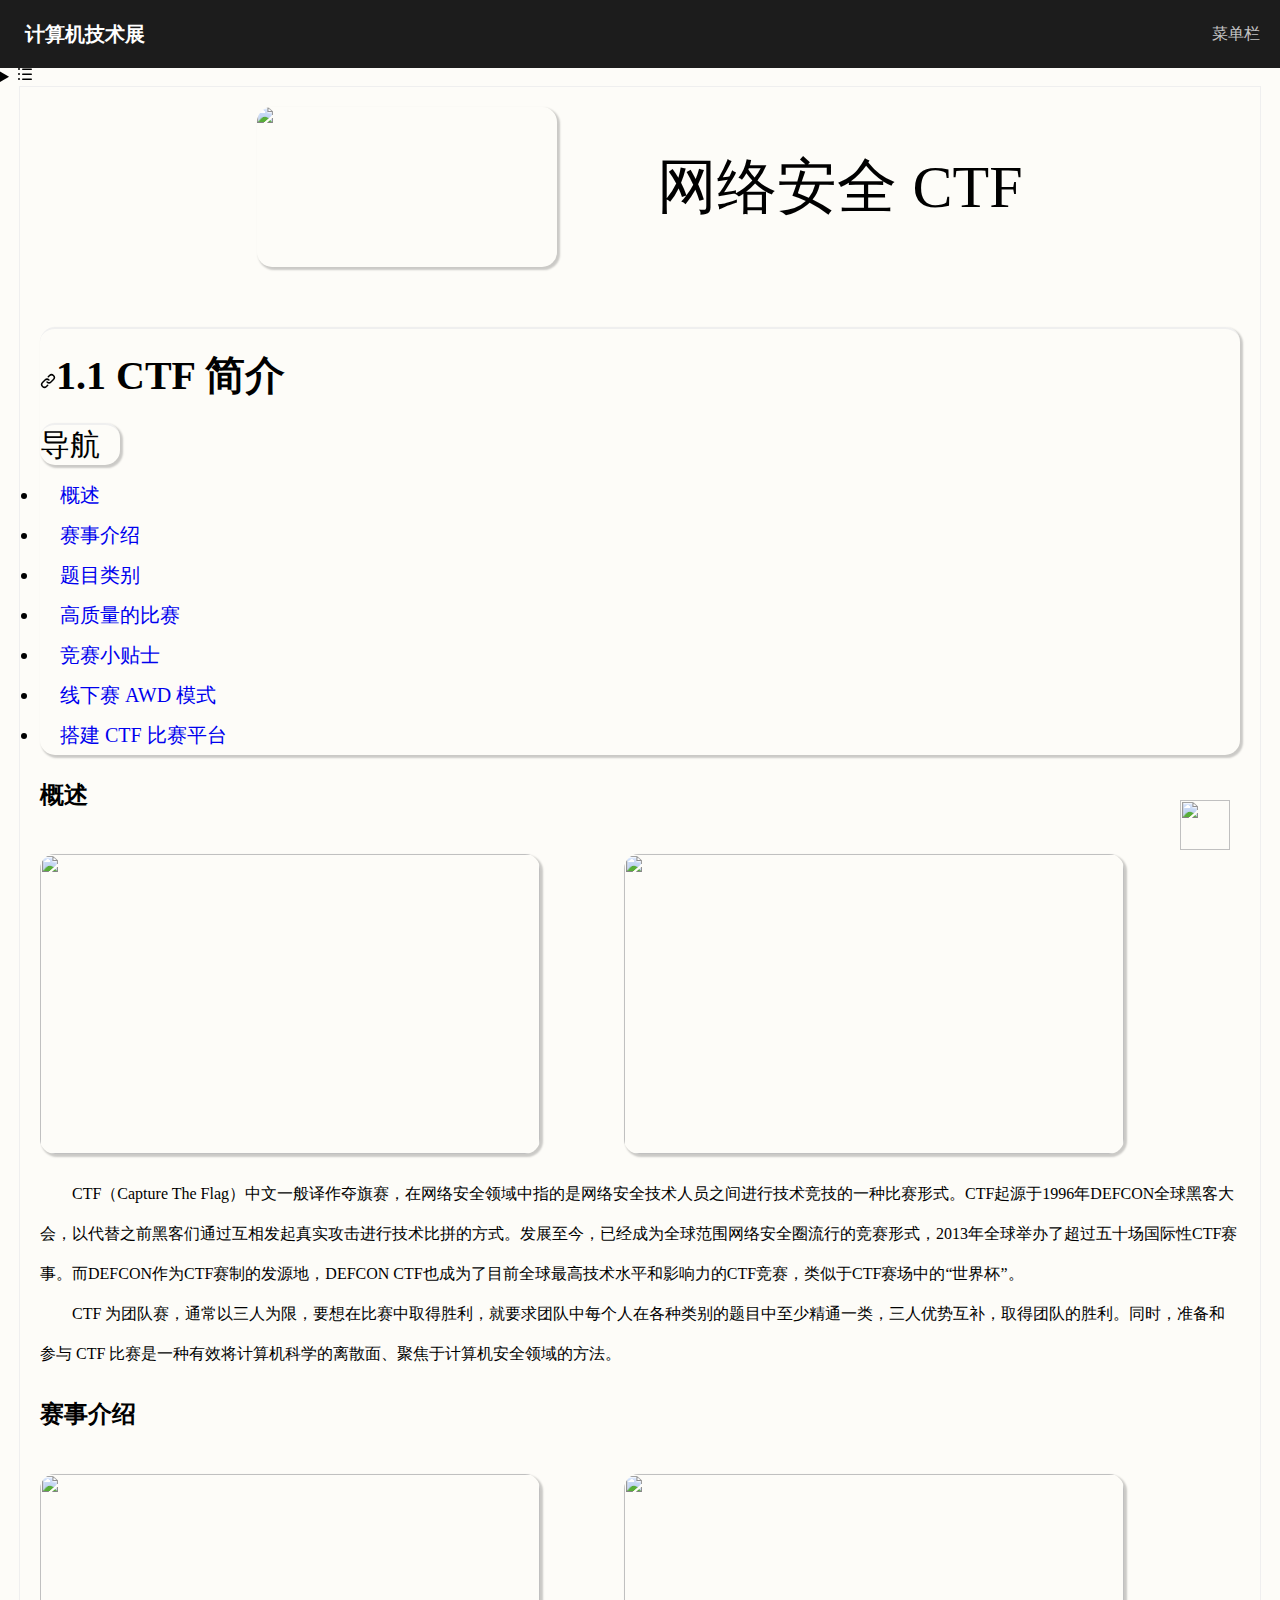
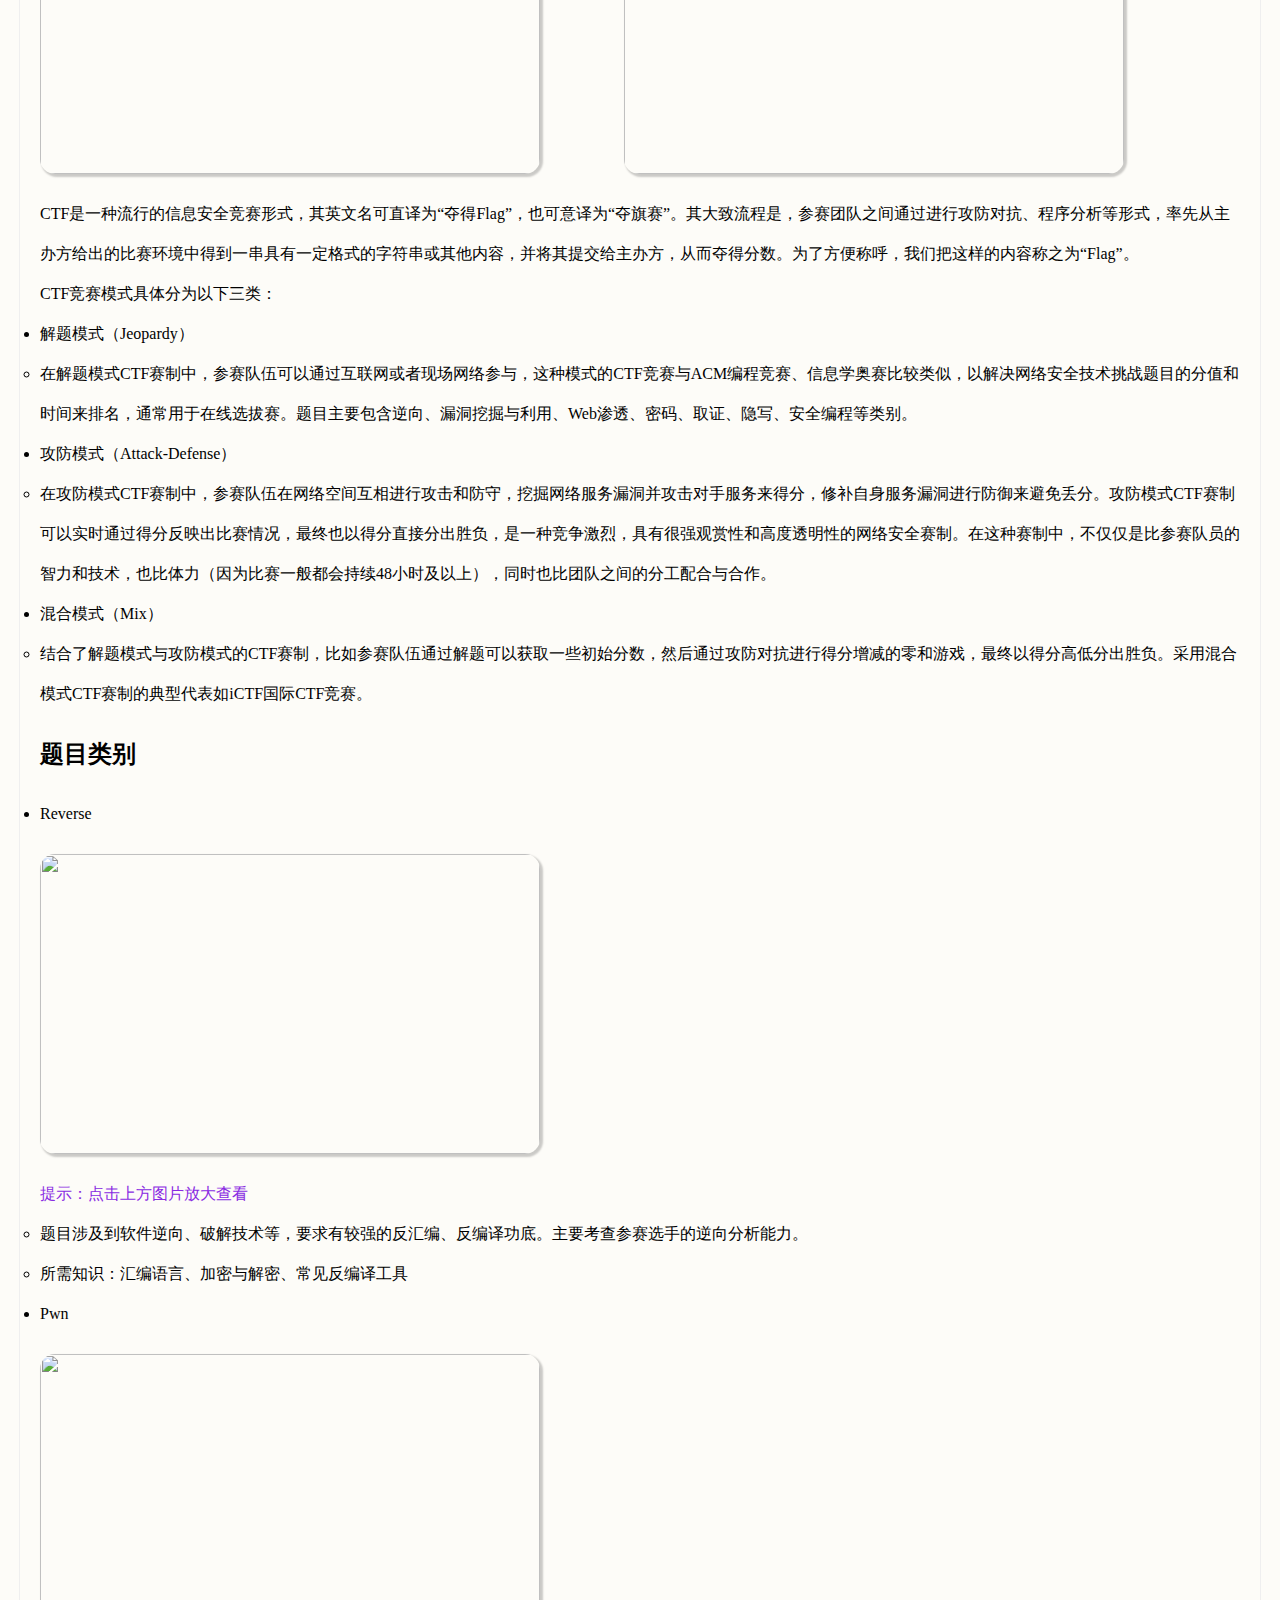
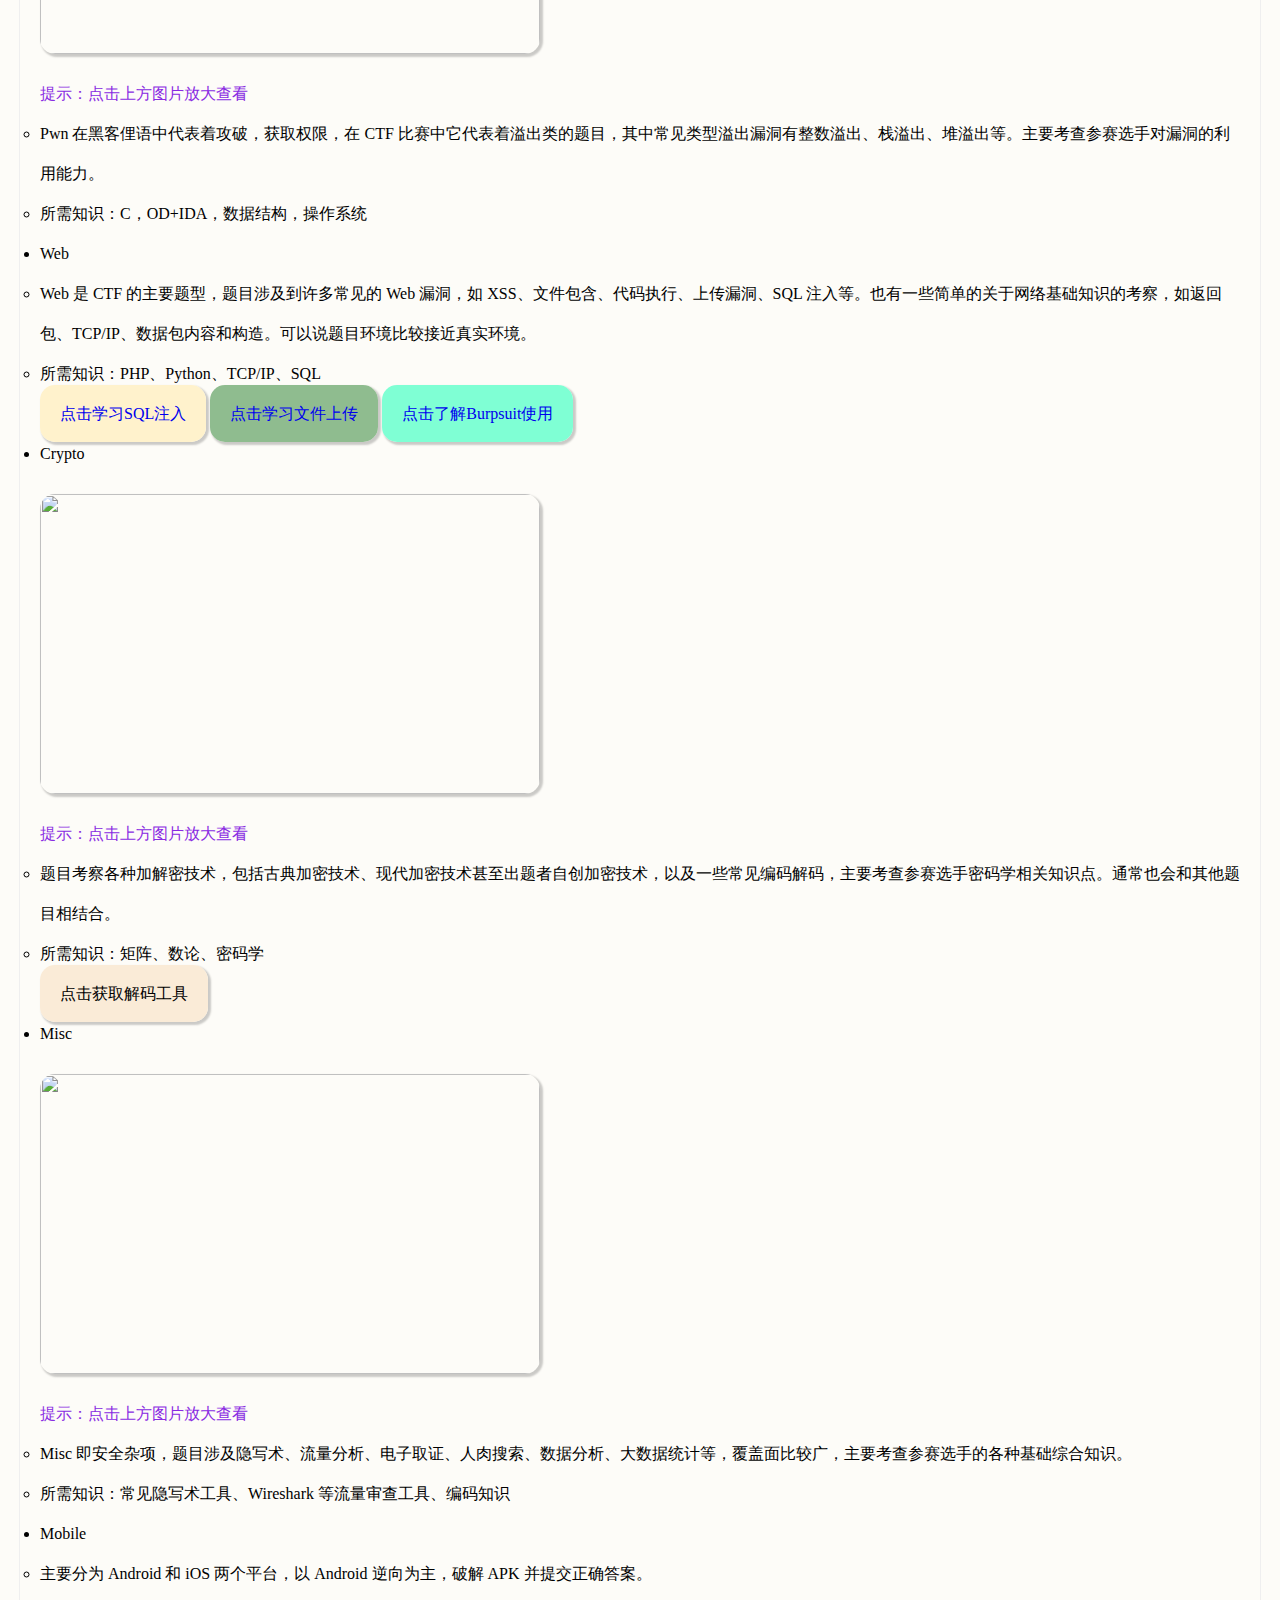
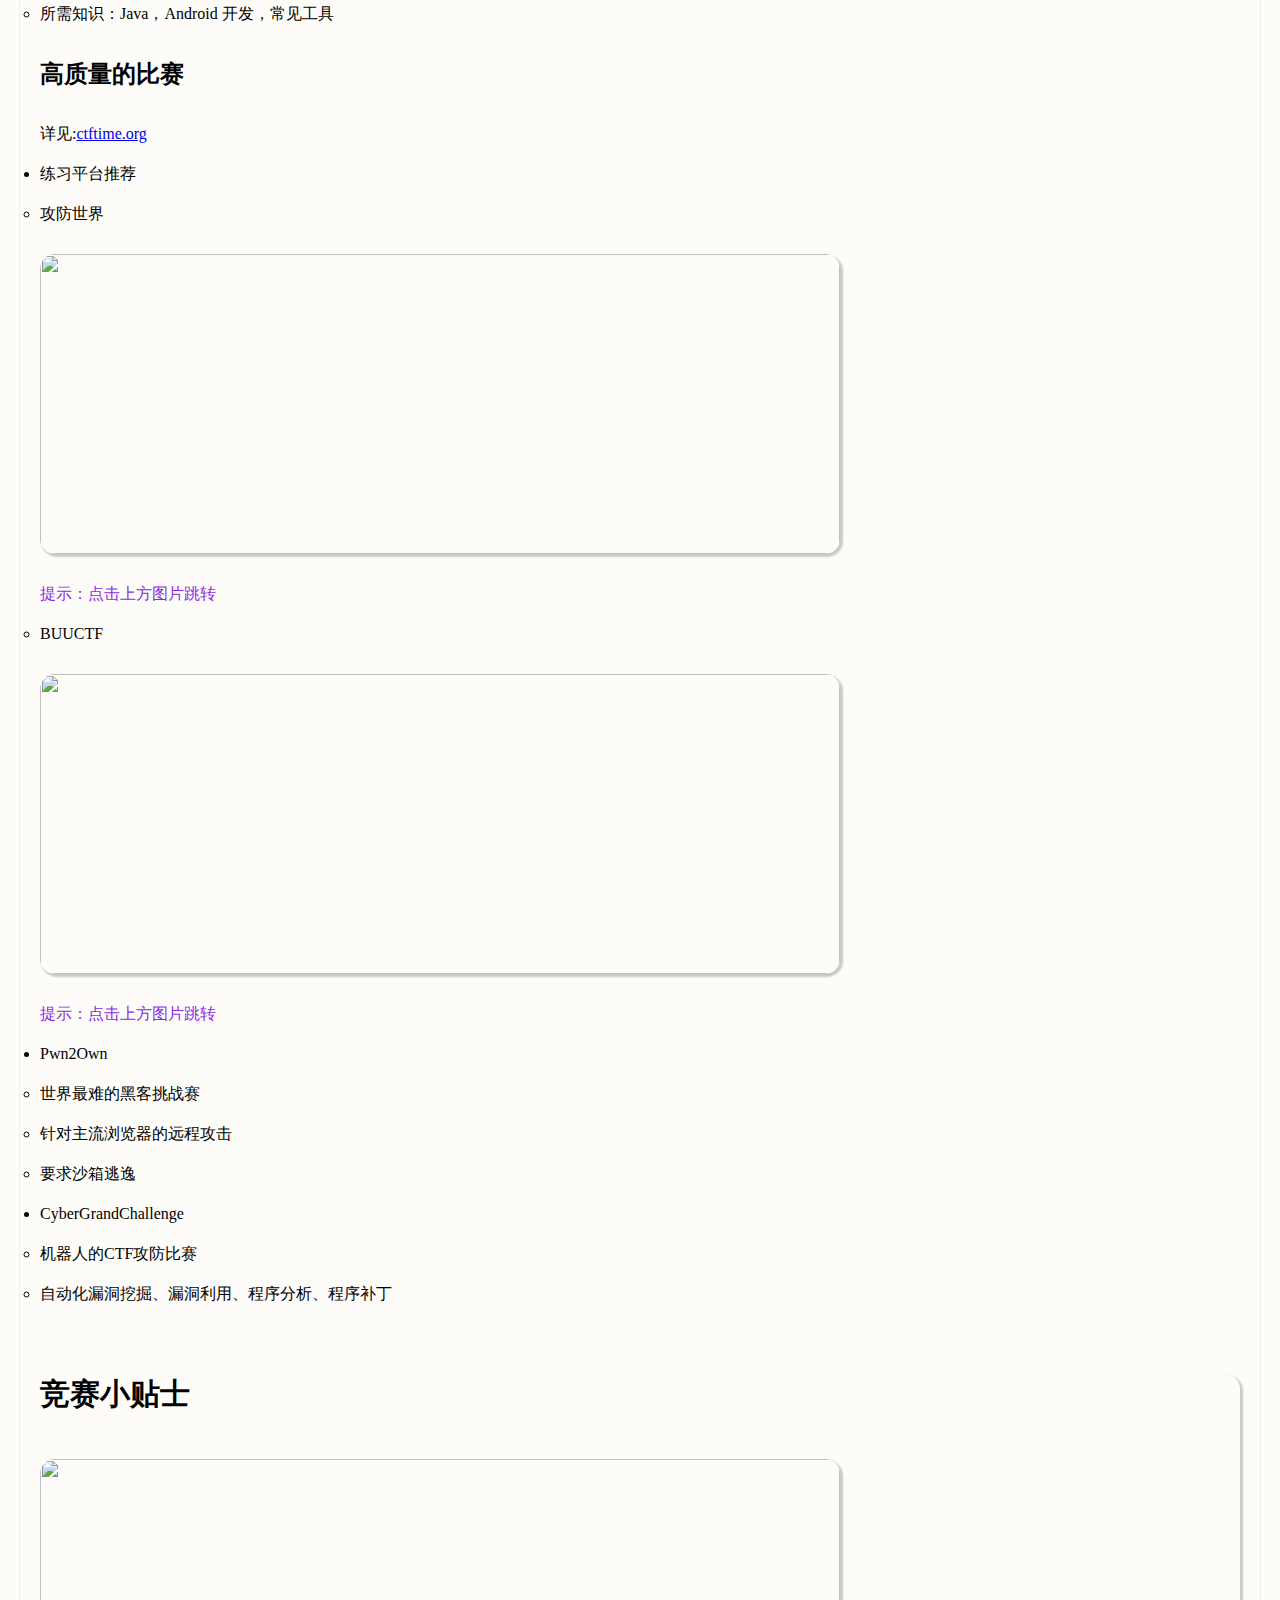
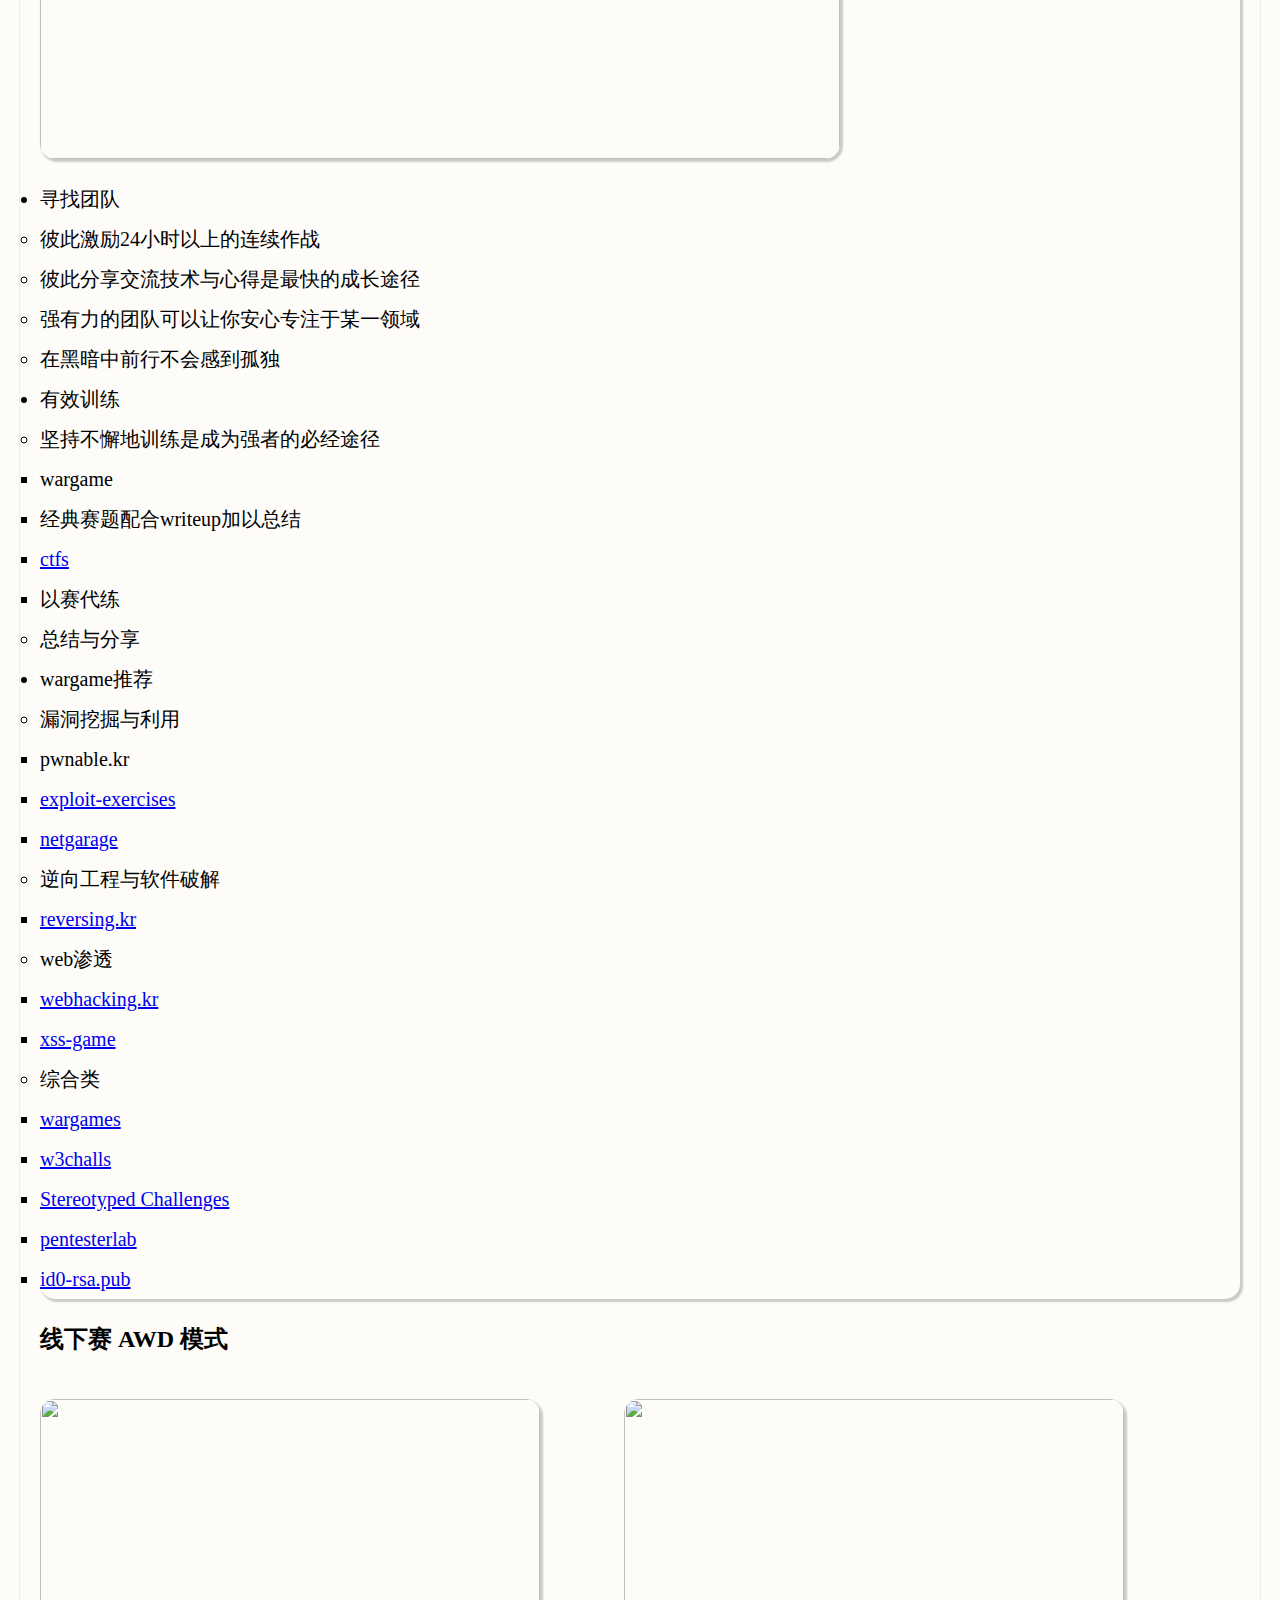
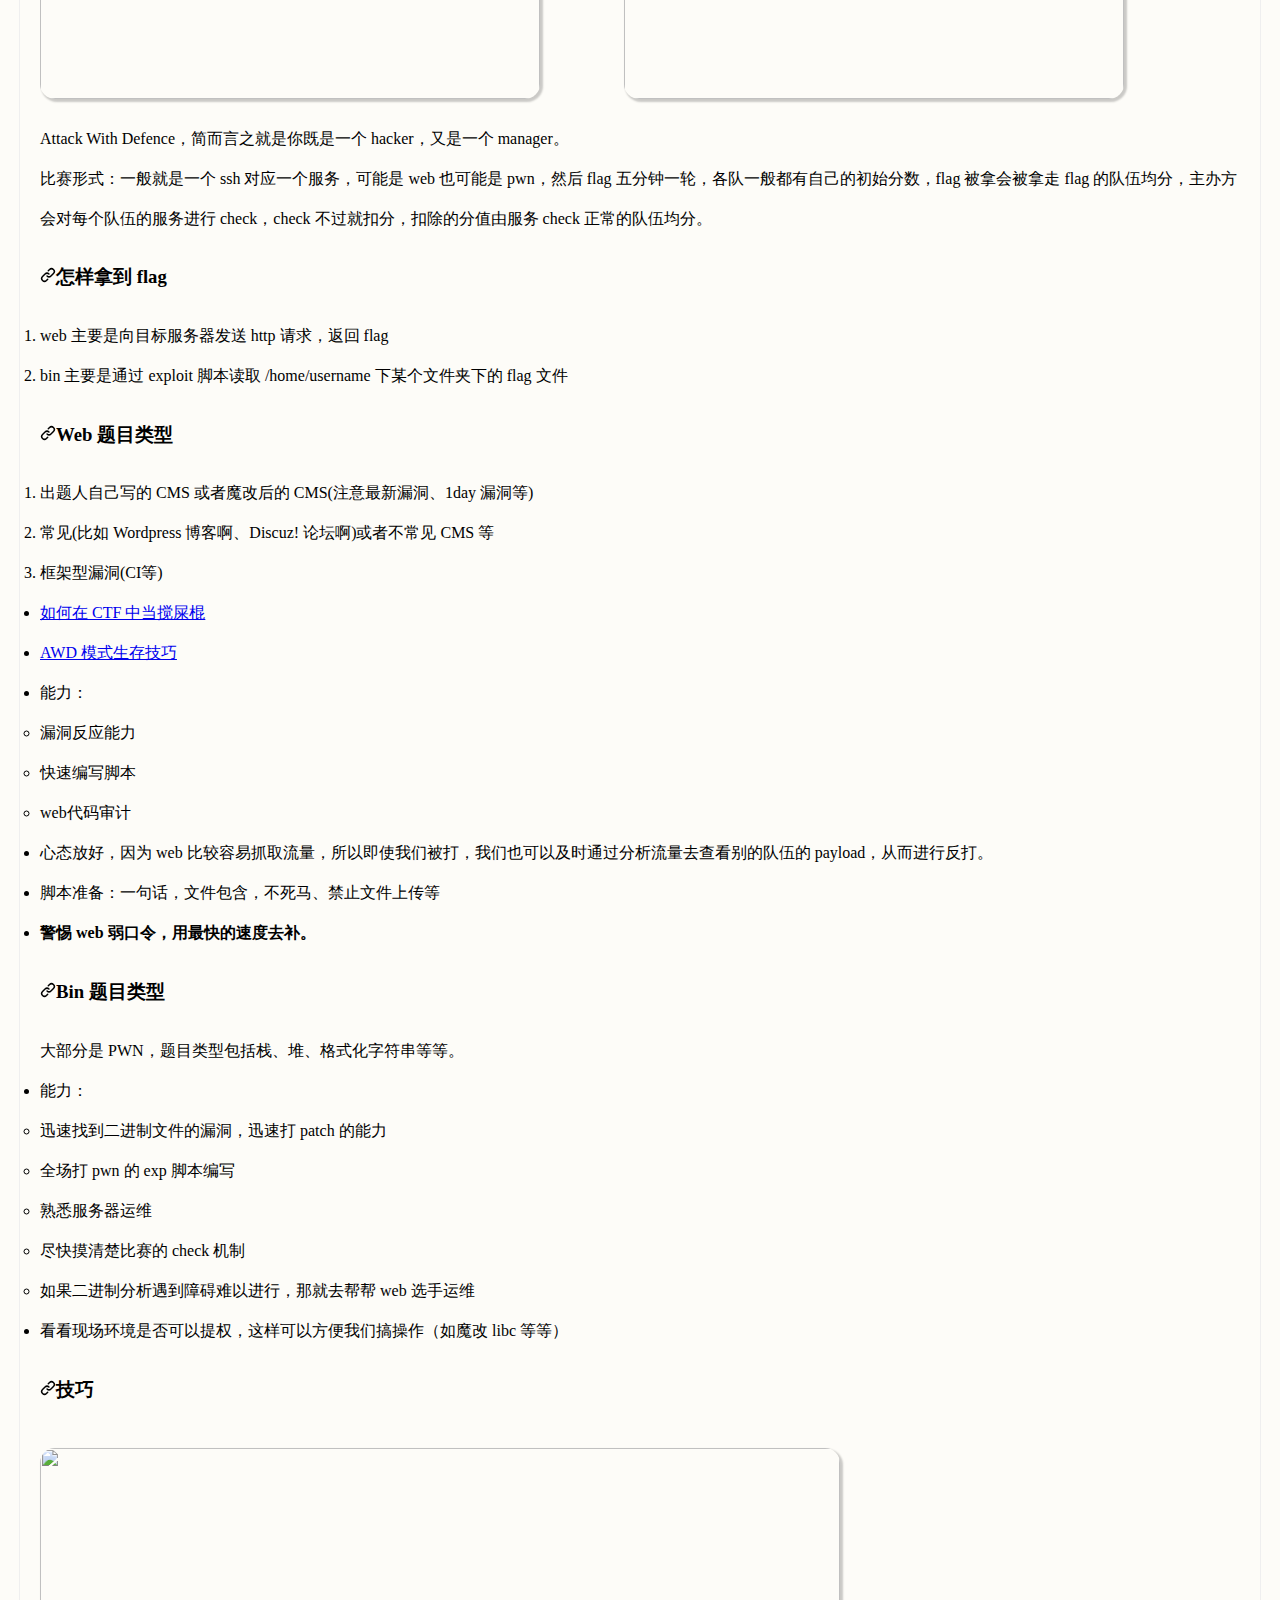
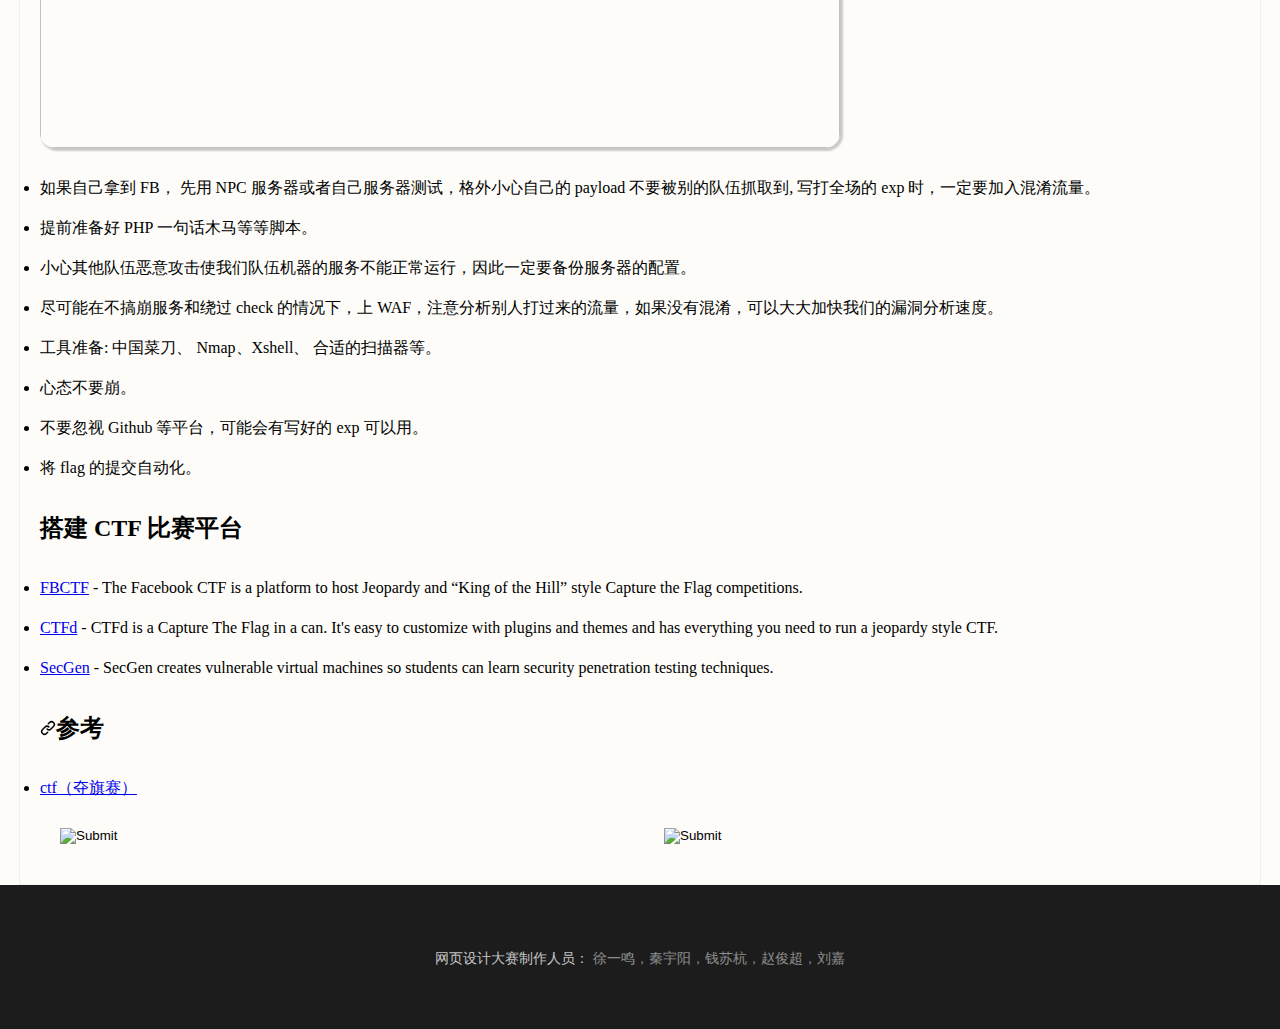
==== g1.html @ bdd4c136 "my" ====
<!DOCTYPE html PUBLIC "-//W3C//DTD XHTML 1.0 Strict//EN" "http://www.w3.org/TR/xhtml1/DTD/xhtml1-strict.dtd">
<html xmlns="http://www.w3.org/1999/xhtml" xml:lang="en" lang="en">
<head>
    <meta http-equiv="Content-Type" content="text/html; charset=UTF-8" />
    <title>ctf教程</title>
    <link rel="stylesheet" href="g1.css">
    <!-- 鼠标点击特效 -->
    <style type="text/css">
        * {
            cursor: url('picture/z3.png'), auto;
        }
    </style>
    <script src="js/cursor-effects.js" defer></script>

    <style>

        .small_img,.big_img {
            cursor: pointer;

        }
        .small_img{
            height: 300px;
            width: 500px;
            margin: 20px auto;
            box-shadow: 2px 2px 2px 1px rgba(0,0,0,0.2);
            border-radius:15px ;
        }
        .black_overlay{
            display: none;
            position: absolute;
            top: 0%;
            left: 0%;
            width: 100%;
            height: 100%;
            background-color: black;
            z-index:1001;
            -moz-opacity: 0.8;
            opacity:.80;
            filter: alpha(opacity=80);
        }
        .big_img1{
            display: none;
            position: absolute;
            width: 1000px;
            height: 1500px;
            left:20%;
            top: 18%;
            margin: -60px 0px 0px -60px;
            z-index:1002;
            overflow: auto;
        }
        .big_img2{
            display: none;
            position: absolute;
            width: 1000px;
            height: 1000px;
            left:20%;
            top: 25%;
            margin: -60px 0px 0px -60px;
            z-index:1002;
            overflow: auto;
        }
        .big_img3{
            display: none;
            position: absolute;
            width: 1000px;
            height: 1200px;
            left:20%;
            top: 29%;
            margin: -60px 0px 0px -60px;
            z-index:1002;
            overflow: auto;
        }
        .big_img4{
            display: none;
            position: absolute;
            width: 1000px;
            height: 1200px;
            left:20%;
            top: 35%;
            margin: -60px 0px 0px -60px;
            z-index:1002;
            overflow: auto;
        }
    </style>
</head>


<body>
<!-- Header -->
<header id="header">
    <a class="logo"><strong>计算机技术展</strong></a>
    <nav>
        <a href="#menu">菜单栏</a>
    </nav>
</header>

<!-- Nav -->
<nav id="menu">
    <ul class="links">
        <li><a href="index.html">主页</a></li>
        <li class="father-list">
            <div class="child-box b-one">
                <div class="btn" style="cursor: default">名人轶事</div>
                <img class="pho" src="picture/a8.png" alt="">
            </div>
            <ul class="child-list l-one" style="display: none">
                <li><a href="b1.html" style="color: #fff;">冯诺依曼</a></li>
                <li><a href="b2.html" style="color: #fff;">图灵</a></li>
            </ul>
        </li>
        <li><a href="c1.html">前端之美</a></li>
        <li class="father-list">
            <div class="child-box b-two">
                <div class="btn" style="cursor: default">软件介绍</div>
                <img class="pho" src="picture/a8.png" alt="">
            </div>
            <ul class="child-list l-two" style="display: none">
                <li><a href="d3.html" style="color: #fff;">QQ</a></li>
                <li><a href="d2.html" style="color: #fff;">PS</a></li>
                <li><a href="d1.html" style="color: #fff;">PR</a></li>
            </ul>
        </li>
        <li><a href="e1.html">人工智能</a></li>
        <li><a href="f1.html">云计算</a></li>
        <li><a href="g1.html">网络安全</a></li>
    </ul>
</nav>



    <div data-target="readme-toc.content" class="Box mt-3 position-relative">

        <div
                class="Box-header js-blob-header blob-header js-sticky js-position-sticky top-0 p-2 d-flex flex-shrink-0 flex-md-row flex-items-center"
                style="position: sticky; z-index: 1;"
        >

            <details
                    data-target="readme-toc.trigger"
                    data-menu-hydro-click="{&quot;event_type&quot;:&quot;repository_toc_menu.click&quot;,&quot;payload&quot;:{&quot;target&quot;:&quot;trigger&quot;,&quot;repository_id&quot;:97291220,&quot;originating_url&quot;:&quot;https://github.com/firmianay/CTF-All-In-One/blob/master/doc/1.1_ctf.md&quot;,&quot;user_id&quot;:null}}"
                    data-menu-hydro-click-hmac="47c5b2f665a5b68c96f02369c7562d09dd53ca6be22c5111959f6adc5a132b31"
                    class="dropdown details-reset details-overlay"
            >
                <summary
                        class="btn btn-octicon m-0 mr-2 p-2"
                        aria-haspopup="true"
                        aria-label="Table of Contents">
                    <svg aria-hidden="true" height="16" viewBox="0 0 16 16" version="1.1" width="16" data-view-component="true" class="octicon octicon-list-unordered">
                        <path fill-rule="evenodd" d="M2 4a1 1 0 100-2 1 1 0 000 2zm3.75-1.5a.75.75 0 000 1.5h8.5a.75.75 0 000-1.5h-8.5zm0 5a.75.75 0 000 1.5h8.5a.75.75 0 000-1.5h-8.5zm0 5a.75.75 0 000 1.5h8.5a.75.75 0 000-1.5h-8.5zM3 8a1 1 0 11-2 0 1 1 0 012 0zm-1 6a1 1 0 100-2 1 1 0 000 2z"></path>
                    </svg>
                </summary>


                <details-menu class="SelectMenu" role="menu">
                    <div class="SelectMenu-modal rounded-3 mt-1" style="max-height:340px;">

                        <div class="SelectMenu-filter">
                            <input
                                    class="SelectMenu-input form-control js-filterable-field"
                                    id="toc-filter-field"
                                    type="text"
                                    autocomplete="off"
                                    spellcheck="false"
                                    autofocus
                                    placeholder="Filter headings"
                                    aria-label="Filter headings">
                        </div>

                        <div class="SelectMenu-list SelectMenu-list--borderless p-2" style="overscroll-behavior: contain;" data-filterable-for="toc-filter-field" data-filterable-type="substring">
                            <a role="menuitem" class="filter-item SelectMenu-item ws-normal wb-break-word line-clamp-2 py-1 text-emphasized" style="-webkit-box-orient: vertical; padding-left: 12px;" data-action="click:readme-toc#blur" data-targets="readme-toc.entries" data-hydro-click="{&quot;event_type&quot;:&quot;repository_toc_menu.click&quot;,&quot;payload&quot;:{&quot;target&quot;:&quot;entry&quot;,&quot;repository_id&quot;:97291220,&quot;originating_url&quot;:&quot;https://github.com/firmianay/CTF-All-In-One/blob/master/doc/1.1_ctf.md&quot;,&quot;user_id&quot;:null}}" data-hydro-click-hmac="52c33b6e4416ab02989c65540c70b8bbd5037d90088e249e65dbf46f6f305295" href="#11-ctf-简介">1.1 CTF 简介</a>
                            <a role="menuitem" class="filter-item SelectMenu-item ws-normal wb-break-word line-clamp-2 py-1 " style="-webkit-box-orient: vertical; padding-left: 24px;" data-action="click:readme-toc#blur" data-targets="readme-toc.entries" data-hydro-click="{&quot;event_type&quot;:&quot;repository_toc_menu.click&quot;,&quot;payload&quot;:{&quot;target&quot;:&quot;entry&quot;,&quot;repository_id&quot;:97291220,&quot;originating_url&quot;:&quot;https://github.com/firmianay/CTF-All-In-One/blob/master/doc/1.1_ctf.md&quot;,&quot;user_id&quot;:null}}" data-hydro-click-hmac="52c33b6e4416ab02989c65540c70b8bbd5037d90088e249e65dbf46f6f305295" href="#概述">概述</a>
                            <a role="menuitem" class="filter-item SelectMenu-item ws-normal wb-break-word line-clamp-2 py-1 " style="-webkit-box-orient: vertical; padding-left: 24px;" data-action="click:readme-toc#blur" data-targets="readme-toc.entries" data-hydro-click="{&quot;event_type&quot;:&quot;repository_toc_menu.click&quot;,&quot;payload&quot;:{&quot;target&quot;:&quot;entry&quot;,&quot;repository_id&quot;:97291220,&quot;originating_url&quot;:&quot;https://github.com/firmianay/CTF-All-In-One/blob/master/doc/1.1_ctf.md&quot;,&quot;user_id&quot;:null}}" data-hydro-click-hmac="52c33b6e4416ab02989c65540c70b8bbd5037d90088e249e65dbf46f6f305295" href="#赛事介绍">赛事介绍</a>
                            <a role="menuitem" class="filter-item SelectMenu-item ws-normal wb-break-word line-clamp-2 py-1 " style="-webkit-box-orient: vertical; padding-left: 24px;" data-action="click:readme-toc#blur" data-targets="readme-toc.entries" data-hydro-click="{&quot;event_type&quot;:&quot;repository_toc_menu.click&quot;,&quot;payload&quot;:{&quot;target&quot;:&quot;entry&quot;,&quot;repository_id&quot;:97291220,&quot;originating_url&quot;:&quot;https://github.com/firmianay/CTF-All-In-One/blob/master/doc/1.1_ctf.md&quot;,&quot;user_id&quot;:null}}" data-hydro-click-hmac="52c33b6e4416ab02989c65540c70b8bbd5037d90088e249e65dbf46f6f305295" href="#题目类别">题目类别</a>
                            <a role="menuitem" class="filter-item SelectMenu-item ws-normal wb-break-word line-clamp-2 py-1 " style="-webkit-box-orient: vertical; padding-left: 24px;" data-action="click:readme-toc#blur" data-targets="readme-toc.entries" data-hydro-click="{&quot;event_type&quot;:&quot;repository_toc_menu.click&quot;,&quot;payload&quot;:{&quot;target&quot;:&quot;entry&quot;,&quot;repository_id&quot;:97291220,&quot;originating_url&quot;:&quot;https://github.com/firmianay/CTF-All-In-One/blob/master/doc/1.1_ctf.md&quot;,&quot;user_id&quot;:null}}" data-hydro-click-hmac="52c33b6e4416ab02989c65540c70b8bbd5037d90088e249e65dbf46f6f305295" href="#高质量的比赛">高质量的比赛</a>
                            <a role="menuitem" class="filter-item SelectMenu-item ws-normal wb-break-word line-clamp-2 py-1 " style="-webkit-box-orient: vertical; padding-left: 24px;" data-action="click:readme-toc#blur" data-targets="readme-toc.entries" data-hydro-click="{&quot;event_type&quot;:&quot;repository_toc_menu.click&quot;,&quot;payload&quot;:{&quot;target&quot;:&quot;entry&quot;,&quot;repository_id&quot;:97291220,&quot;originating_url&quot;:&quot;https://github.com/firmianay/CTF-All-In-One/blob/master/doc/1.1_ctf.md&quot;,&quot;user_id&quot;:null}}" data-hydro-click-hmac="52c33b6e4416ab02989c65540c70b8bbd5037d90088e249e65dbf46f6f305295" href="#竞赛小贴士">竞赛小贴士</a>
                            <a role="menuitem" class="filter-item SelectMenu-item ws-normal wb-break-word line-clamp-2 py-1 " style="-webkit-box-orient: vertical; padding-left: 24px;" data-action="click:readme-toc#blur" data-targets="readme-toc.entries" data-hydro-click="{&quot;event_type&quot;:&quot;repository_toc_menu.click&quot;,&quot;payload&quot;:{&quot;target&quot;:&quot;entry&quot;,&quot;repository_id&quot;:97291220,&quot;originating_url&quot;:&quot;https://github.com/firmianay/CTF-All-In-One/blob/master/doc/1.1_ctf.md&quot;,&quot;user_id&quot;:null}}" data-hydro-click-hmac="52c33b6e4416ab02989c65540c70b8bbd5037d90088e249e65dbf46f6f305295" href="#线下赛-awd-模式">线下赛 AWD 模式</a>
                            <a role="menuitem" class="filter-item SelectMenu-item ws-normal wb-break-word line-clamp-2 py-1 " style="-webkit-box-orient: vertical; padding-left: 36px;" data-action="click:readme-toc#blur" data-targets="readme-toc.entries" data-hydro-click="{&quot;event_type&quot;:&quot;repository_toc_menu.click&quot;,&quot;payload&quot;:{&quot;target&quot;:&quot;entry&quot;,&quot;repository_id&quot;:97291220,&quot;originating_url&quot;:&quot;https://github.com/firmianay/CTF-All-In-One/blob/master/doc/1.1_ctf.md&quot;,&quot;user_id&quot;:null}}" data-hydro-click-hmac="52c33b6e4416ab02989c65540c70b8bbd5037d90088e249e65dbf46f6f305295" href="#怎样拿到-flag">怎样拿到 flag</a>
                            <a role="menuitem" class="filter-item SelectMenu-item ws-normal wb-break-word line-clamp-2 py-1 " style="-webkit-box-orient: vertical; padding-left: 36px;" data-action="click:readme-toc#blur" data-targets="readme-toc.entries" data-hydro-click="{&quot;event_type&quot;:&quot;repository_toc_menu.click&quot;,&quot;payload&quot;:{&quot;target&quot;:&quot;entry&quot;,&quot;repository_id&quot;:97291220,&quot;originating_url&quot;:&quot;https://github.com/firmianay/CTF-All-In-One/blob/master/doc/1.1_ctf.md&quot;,&quot;user_id&quot;:null}}" data-hydro-click-hmac="52c33b6e4416ab02989c65540c70b8bbd5037d90088e249e65dbf46f6f305295" href="#web-题目类型">Web 题目类型</a>
                            <a role="menuitem" class="filter-item SelectMenu-item ws-normal wb-break-word line-clamp-2 py-1 " style="-webkit-box-orient: vertical; padding-left: 36px;" data-action="click:readme-toc#blur" data-targets="readme-toc.entries" data-hydro-click="{&quot;event_type&quot;:&quot;repository_toc_menu.click&quot;,&quot;payload&quot;:{&quot;target&quot;:&quot;entry&quot;,&quot;repository_id&quot;:97291220,&quot;originating_url&quot;:&quot;https://github.com/firmianay/CTF-All-In-One/blob/master/doc/1.1_ctf.md&quot;,&quot;user_id&quot;:null}}" data-hydro-click-hmac="52c33b6e4416ab02989c65540c70b8bbd5037d90088e249e65dbf46f6f305295" href="#bin-题目类型">Bin 题目类型</a>
                            <a role="menuitem" class="filter-item SelectMenu-item ws-normal wb-break-word line-clamp-2 py-1 " style="-webkit-box-orient: vertical; padding-left: 36px;" data-action="click:readme-toc#blur" data-targets="readme-toc.entries" data-hydro-click="{&quot;event_type&quot;:&quot;repository_toc_menu.click&quot;,&quot;payload&quot;:{&quot;target&quot;:&quot;entry&quot;,&quot;repository_id&quot;:97291220,&quot;originating_url&quot;:&quot;https://github.com/firmianay/CTF-All-In-One/blob/master/doc/1.1_ctf.md&quot;,&quot;user_id&quot;:null}}" data-hydro-click-hmac="52c33b6e4416ab02989c65540c70b8bbd5037d90088e249e65dbf46f6f305295" href="#技巧">技巧</a>
                            <a role="menuitem" class="filter-item SelectMenu-item ws-normal wb-break-word line-clamp-2 py-1 " style="-webkit-box-orient: vertical; padding-left: 24px;" data-action="click:readme-toc#blur" data-targets="readme-toc.entries" data-hydro-click="{&quot;event_type&quot;:&quot;repository_toc_menu.click&quot;,&quot;payload&quot;:{&quot;target&quot;:&quot;entry&quot;,&quot;repository_id&quot;:97291220,&quot;originating_url&quot;:&quot;https://github.com/firmianay/CTF-All-In-One/blob/master/doc/1.1_ctf.md&quot;,&quot;user_id&quot;:null}}" data-hydro-click-hmac="52c33b6e4416ab02989c65540c70b8bbd5037d90088e249e65dbf46f6f305295" href="#搭建-ctf-比赛平台">搭建 CTF 比赛平台</a>
                            <a role="menuitem" class="filter-item SelectMenu-item ws-normal wb-break-word line-clamp-2 py-1 " style="-webkit-box-orient: vertical; padding-left: 24px;" data-action="click:readme-toc#blur" data-targets="readme-toc.entries" data-hydro-click="{&quot;event_type&quot;:&quot;repository_toc_menu.click&quot;,&quot;payload&quot;:{&quot;target&quot;:&quot;entry&quot;,&quot;repository_id&quot;:97291220,&quot;originating_url&quot;:&quot;https://github.com/firmianay/CTF-All-In-One/blob/master/doc/1.1_ctf.md&quot;,&quot;user_id&quot;:null}}" data-hydro-click-hmac="52c33b6e4416ab02989c65540c70b8bbd5037d90088e249e65dbf46f6f305295" href="#参考">参考</a>
                        </div>
                    </div>
                </details-menu>
            </details>


<div id="readme" class="Box-body readme blob js-code-block-container p-5 p-xl-6 gist-border-0">
    <article class="markdown-body entry-content container-lg" itemprop="text">
        <div id="flex">
            <img src="picture/g-six-16.jpg" id="headimg" >
            <p id="head">网络安全 CTF</p>
        </div>
        <div class="box1">
            <h1 dir="auto">
        <a id="user-content-11-ctf-简介" class="anchor" aria-hidden="true" href="#11-ctf-简介"><svg class="octicon octicon-link" viewBox="0 0 16 16" version="1.1" width="16" height="16" aria-hidden="true"><path fill-rule="evenodd" d="M7.775 3.275a.75.75 0 001.06 1.06l1.25-1.25a2 2 0 112.83 2.83l-2.5 2.5a2 2 0 01-2.83 0 .75.75 0 00-1.06 1.06 3.5 3.5 0 004.95 0l2.5-2.5a3.5 3.5 0 00-4.95-4.95l-1.25 1.25zm-4.69 9.64a2 2 0 010-2.83l2.5-2.5a2 2 0 012.83 0 .75.75 0 001.06-1.06 3.5 3.5 0 00-4.95 0l-2.5 2.5a3.5 3.5 0 004.95 4.95l1.25-1.25a.75.75 0 00-1.06-1.06l-1.25 1.25a2 2 0 01-2.83 0z"></path></svg></a>1.1 CTF 简介</h1>
        <ul dir="auto">
            <div class="box3">
            <li style="font-size: 30px;list-style-type: none;margin-bottom: 10px">导航</li>
            </div>
                <li><a  style="text-decoration: none;margin-left: 20px" href="#p1">概述</a></li>
            <li><a   style="text-decoration: none;margin-left: 20px" href="#p2">赛事介绍</a></li>
            <li><a  style="text-decoration: none;margin-left: 20px" href="#p3">题目类别</a></li>
            <li><a  style="text-decoration: none;margin-left: 20px" href="#p4">高质量的比赛</a></li>
            <li><a  style="text-decoration: none;margin-left: 20px" href="#p5">竞赛小贴士</a></li>
            <li><a  style="text-decoration: none;margin-left: 20px" href="#p6">线下赛 AWD 模式</a></li>
            <li><a  style="text-decoration: none;margin-left: 20px" href="#p7">搭建 CTF 比赛平台</a></li>
        </ul>
        </div>
        <h2 dir="auto"><a href="#" name="p1"></a>概述</h2>
   <div class="images1">
       <img src="picture/ctf1.png" alt="" class="img1" style="margin-right: 80px">
       <img src="picture/ctf2.jpg" alt="" class="img1">
   </div>
        <p dir="auto"style="text-indent: 2em" style="line-height: 40px">  CTF（Capture The Flag）中文一般译作夺旗赛，在网络安全领域中指的是网络安全技术人员之间进行技术竞技的一种比赛形式。CTF起源于1996年DEFCON全球黑客大会，以代替之前黑客们通过互相发起真实攻击进行技术比拼的方式。发展至今，已经成为全球范围网络安全圈流行的竞赛形式，2013年全球举办了超过五十场国际性CTF赛事。而DEFCON作为CTF赛制的发源地，DEFCON CTF也成为了目前全球最高技术水平和影响力的CTF竞赛，类似于CTF赛场中的“世界杯”。</p>
        <p dir="auto"style="text-indent: 2em"  style="line-height: 40px">CTF 为团队赛，通常以三人为限，要想在比赛中取得胜利，就要求团队中每个人在各种类别的题目中至少精通一类，三人优势互补，取得团队的胜利。同时，准备和参与 CTF 比赛是一种有效将计算机科学的离散面、聚焦于计算机安全领域的方法。</p>
        <h2 dir="auto"><a href="#" name="p2"></a>赛事介绍</h2>
        <div class="images1">
            <img src="picture/g-six-3.jpg" alt="" class="img1" style="margin-right: 80px">
            <img src="picture/g-six-4.JPG" alt="" class="img1">
        </div>
        <p dir="auto">CTF是一种流行的信息安全竞赛形式，其英文名可直译为“夺得Flag”，也可意译为“夺旗赛”。其大致流程是，参赛团队之间通过进行攻防对抗、程序分析等形式，率先从主办方给出的比赛环境中得到一串具有一定格式的字符串或其他内容，并将其提交给主办方，从而夺得分数。为了方便称呼，我们把这样的内容称之为“Flag”。</p>
        <p dir="auto">CTF竞赛模式具体分为以下三类：</p>
        <ul dir="auto">
            <li>解题模式（Jeopardy）
                <ul dir="auto">
                    <li>在解题模式CTF赛制中，参赛队伍可以通过互联网或者现场网络参与，这种模式的CTF竞赛与ACM编程竞赛、信息学奥赛比较类似，以解决网络安全技术挑战题目的分值和时间来排名，通常用于在线选拔赛。题目主要包含逆向、漏洞挖掘与利用、Web渗透、密码、取证、隐写、安全编程等类别。</li>
                </ul>
            </li>
            <li>攻防模式（Attack-Defense）
                <ul dir="auto">
                    <li>在攻防模式CTF赛制中，参赛队伍在网络空间互相进行攻击和防守，挖掘网络服务漏洞并攻击对手服务来得分，修补自身服务漏洞进行防御来避免丢分。攻防模式CTF赛制可以实时通过得分反映出比赛情况，最终也以得分直接分出胜负，是一种竞争激烈，具有很强观赏性和高度透明性的网络安全赛制。在这种赛制中，不仅仅是比参赛队员的智力和技术，也比体力（因为比赛一般都会持续48小时及以上），同时也比团队之间的分工配合与合作。</li>
                </ul>
            </li>
            <li>混合模式（Mix）
                <ul dir="auto">
                    <li>结合了解题模式与攻防模式的CTF赛制，比如参赛队伍通过解题可以获取一些初始分数，然后通过攻防对抗进行得分增减的零和游戏，最终以得分高低分出胜负。采用混合模式CTF赛制的典型代表如iCTF国际CTF竞赛。</li>
                </ul>
            </li>
        </ul>
        <h2 dir="auto"><a href="#" name="p3"></a>题目类别</h2>
        <ul dir="auto">

            <li>Reverse<br/>

                <img class="small_img" src ="picture/g-six-5.jpg" onclick="document.getElementById('light1').style.display ='block';document.getElementById('fade1').style.display='block'"/>

                <img id="light1" class="big_img1" src ="picture/g-six-5.jpg" onclick = "document.getElementById('light1').style.display ='none' ;document.getElementById('fade1').style.display='none'"/>

                <div id="fade1" class="black_overlay"></div>
                <p style="color: blueviolet">提示：点击上方图片放大查看</p>


                <ul dir="auto">
                    <li>题目涉及到软件逆向、破解技术等，要求有较强的反汇编、反编译功底。主要考查参赛选手的逆向分析能力。</li>
                    <li>所需知识：汇编语言、加密与解密、常见反编译工具</li>
                </ul>
            </li>
            <li>Pwn<br/>

                <img class="small_img" src ="picture/g-six-6.jpg" onclick="document.getElementById('light2').style.display ='block';document.getElementById('fade2').style.display='block'"/>

                <img id="light2" class="big_img2" src ="picture/g-six-6.jpg" onclick = "document.getElementById('light2').style.display ='none' ;document.getElementById('fade2').style.display='none'"/>

                <div id="fade2" class="black_overlay"></div>
                <p style="color: blueviolet">提示：点击上方图片放大查看</p>
                <ul dir="auto">
                    <li>Pwn 在黑客俚语中代表着攻破，获取权限，在 CTF 比赛中它代表着溢出类的题目，其中常见类型溢出漏洞有整数溢出、栈溢出、堆溢出等。主要考查参赛选手对漏洞的利用能力。</li>
                    <li>所需知识：C，OD+IDA，数据结构，操作系统</li>
                </ul>
            </li>
            <li>Web
                <ul dir="auto">
                    <li>Web 是 CTF 的主要题型，题目涉及到许多常见的 Web 漏洞，如 XSS、文件包含、代码执行、上传漏洞、SQL 注入等。也有一些简单的关于网络基础知识的考察，如返回包、TCP/IP、数据包内容和构造。可以说题目环境比较接近真实环境。</li>
                    <li>所需知识：PHP、Python、TCP/IP、SQL</li>
                </ul>
            </li>
            <a href="https://xz.aliyun.com/t/7169" target="_blank" style="
            background-color: #fff2cc;
            padding: 20px;
            box-shadow: 2px 2px 2px 1px rgba(0,0,0,0.2);
            border-radius:15px ;
                    text-decoration: none">
                点击学习SQL注入</a>

            <a href="https://www.jianshu.com/p/5ebba0482980" target="_blank" style="
            background-color: darkseagreen;
            padding: 20px;
            box-shadow: 2px 2px 2px 1px rgba(0,0,0,0.2);
            border-radius:15px ;
            text-decoration: none">
                点击学习文件上传</a>

            <a href="https://www.cnblogs.com/linfangnan/p/13546089.html" target="_blank" style="
            background-color: aquamarine;
            padding: 20px;
            box-shadow: 2px 2px 2px 1px rgba(0,0,0,0.2);
            border-radius:15px ;
            text-decoration: none">
                点击了解Burpsuit使用</a>
            <li>Crypto<br/>


                <img class="small_img" src ="picture/g-six-8.jpg" onclick="document.getElementById('light3').style.display ='block';document.getElementById('fade3').style.display='block'"/>

                <img id="light3" class="big_img3" src ="picture/g-six-8.jpg" onclick = "document.getElementById('light3').style.display ='none' ;document.getElementById('fade3').style.display='none'"/>

                <div id="fade3" class="black_overlay"></div>
                <p style="color: blueviolet">提示：点击上方图片放大查看</p>
                <ul dir="auto">
                    <li>题目考察各种加解密技术，包括古典加密技术、现代加密技术甚至出题者自创加密技术，以及一些常见编码解码，主要考查参赛选手密码学相关知识点。通常也会和其他题目相结合。</li>
                    <li>所需知识：矩阵、数论、密码学</li>
                </ul>
            </li>

            <a href="koczkatamas/tools.html" target="_blank" style="
            background-color: antiquewhite;
            color: black;
            padding: 20px;
            box-shadow: 2px 2px 2px 1px rgba(0,0,0,0.2);
            border-radius:15px ;
            text-decoration: none">
                点击获取解码工具</a>
            <li>Misc<br/>

                <img class="small_img" src ="picture/g-six-9.jpg" onclick="document.getElementById('light4').style.display ='block';document.getElementById('fade4').style.display='block'"/>

                <img id="light4" class="big_img4" src ="picture/g-six-9.jpg" onclick = "document.getElementById('light4').style.display ='none' ;document.getElementById('fade4').style.display='none'"/>

                <div id="fade4" class="black_overlay"></div>
                <p style="color: blueviolet">提示：点击上方图片放大查看</p>
                <ul dir="auto">
                    <li>Misc 即安全杂项，题目涉及隐写术、流量分析、电子取证、人肉搜索、数据分析、大数据统计等，覆盖面比较广，主要考查参赛选手的各种基础综合知识。</li>
                    <li>所需知识：常见隐写术工具、Wireshark 等流量审查工具、编码知识</li>
                </ul>
            </li>
            <li>Mobile
                <ul dir="auto">
                    <li>主要分为 Android 和 iOS 两个平台，以 Android 逆向为主，破解 APK 并提交正确答案。</li>
                    <li>所需知识：Java，Android 开发，常见工具</li>
                </ul>
            </li>
        </ul>
        <h2 dir="auto"><a href="#" name="p4"> </a>高质量的比赛</h2>
        <p dir="auto">详见:<a href="http://www.ctftime.org" rel="nofollow">ctftime.org</a></p>
        <ul dir="auto">
            <li>练习平台推荐
                <ul dir="auto">
                    <li>攻防世界</li>
                    <a href="https://adworld.xctf.org.cn/">
                        <img src="picture/g-six-10.jpg" alt="" class="img0">
                    </a>
                    <p style="color: blueviolet">提示：点击上方图片跳转</p>
                    <li>BUUCTF</li>
                    <a href="https://buuoj.cn/">
                        <img src="picture/g-six-11.jpg" alt="" class="img0">
                    </a>
                    <p style="color: blueviolet">提示：点击上方图片跳转</p>
                </ul>
            </li>
            <li>Pwn2Own
                <ul dir="auto">
                    <li>世界最难的黑客挑战赛</li>
                    <li>针对主流浏览器的远程攻击</li>
                    <li>要求沙箱逃逸</li>
                </ul>
            </li>
            <li>CyberGrandChallenge
                <ul dir="auto">
                    <li>机器人的CTF攻防比赛</li>
                    <li>自动化漏洞挖掘、漏洞利用、程序分析、程序补丁</li>
                </ul>
            </li>
        </ul>
        <div class="box2">
        <h2 dir="auto"><a href="#" name="p5"></a>竞赛小贴士</h2>
        <img src="picture/g-six-12.jpg" alt="" class="img0">
        <ul dir="auto">
            <li>寻找团队
                <ul dir="auto">
                    <li>彼此激励24小时以上的连续作战</li>
                    <li>彼此分享交流技术与心得是最快的成长途径</li>
                    <li>强有力的团队可以让你安心专注于某一领域</li>
                    <li>在黑暗中前行不会感到孤独</li>
                </ul>
            </li>
            <li>有效训练
                <ul dir="auto">
                    <li>坚持不懈地训练是成为强者的必经途径
                        <ul dir="auto">
                            <li>wargame</li>
                            <li>经典赛题配合writeup加以总结</li>
                            <li><a href="https://github.com/ctfs">ctfs</a></li>
                            <li>以赛代练</li>
                        </ul>
                    </li>
                    <li>总结与分享</li>
                </ul>
            </li>
            <li>wargame推荐
                <ul dir="auto">
                    <li>漏洞挖掘与利用
                        <ul dir="auto">
                            <li>pwnable.kr</li>
                            <li><a href="https://exploit-exercises.com/" rel="nofollow">exploit-exercises</a></li>
                            <li><a href="https://io.netgarage.org/" rel="nofollow">netgarage</a></li>
                        </ul>
                    </li>
                    <li>逆向工程与软件破解
                        <ul dir="auto">
                            <li><a href="http://reversing.kr/" rel="nofollow">reversing.kr</a></li>
                        </ul>
                    </li>
                    <li>web渗透
                        <ul dir="auto">
                            <li><a href="http://webhacking.kr/" rel="nofollow">webhacking.kr</a></li>
                            <li><a href="https://xss-game.appspot.com/" rel="nofollow">xss-game</a></li>
                        </ul>
                    </li>
                    <li>综合类
                        <ul dir="auto">
                            <li><a href="http://overthewire.org/wargames/" rel="nofollow">wargames</a></li>
                            <li><a href="https://w3challs.com/" rel="nofollow">w3challs</a></li>
                            <li><a href="https://chall.stypr.com/?chall" rel="nofollow">Stereotyped Challenges</a></li>
                            <li><a href="https://pentesterlab.com/" rel="nofollow">pentesterlab</a></li>
                            <li><a href="https://id0-rsa.pub/" rel="nofollow">id0-rsa.pub</a></li>
                        </ul>
                    </li>
                </ul>
            </li>
        </ul>
        </div>
        <h2 dir="auto"><a href="#" name="p6"> </a>线下赛 AWD 模式</h2>
        <div class="images1">
            <img src="picture/g-six-18.JPG" alt="" class="img1" style="margin-right: 80px">
            <img src="picture/g-six-19.JPG" alt="" class="img1">
        </div>
        <p dir="auto">Attack With Defence，简而言之就是你既是一个 hacker，又是一个 manager。</p>
        <p dir="auto">比赛形式：一般就是一个 ssh 对应一个服务，可能是 web 也可能是 pwn，然后 flag 五分钟一轮，各队一般都有自己的初始分数，flag 被拿会被拿走 flag 的队伍均分，主办方会对每个队伍的服务进行 check，check 不过就扣分，扣除的分值由服务 check 正常的队伍均分。</p>
        <h3 dir="auto"><a id="user-content-怎样拿到-flag" class="anchor" aria-hidden="true" href="#怎样拿到-flag"><svg class="octicon octicon-link" viewBox="0 0 16 16" version="1.1" width="16" height="16" aria-hidden="true"><path fill-rule="evenodd" d="M7.775 3.275a.75.75 0 001.06 1.06l1.25-1.25a2 2 0 112.83 2.83l-2.5 2.5a2 2 0 01-2.83 0 .75.75 0 00-1.06 1.06 3.5 3.5 0 004.95 0l2.5-2.5a3.5 3.5 0 00-4.95-4.95l-1.25 1.25zm-4.69 9.64a2 2 0 010-2.83l2.5-2.5a2 2 0 012.83 0 .75.75 0 001.06-1.06 3.5 3.5 0 00-4.95 0l-2.5 2.5a3.5 3.5 0 004.95 4.95l1.25-1.25a.75.75 0 00-1.06-1.06l-1.25 1.25a2 2 0 01-2.83 0z"></path></svg></a>怎样拿到 flag</h3>
        <ol dir="auto">
            <li>web 主要是向目标服务器发送 http 请求，返回 flag</li>
            <li>bin 主要是通过 exploit 脚本读取 <code>/home/username</code> 下某个文件夹下的 flag 文件</li>
        </ol>
        <h3 dir="auto"><a id="user-content-web-题目类型" class="anchor" aria-hidden="true" href="#web-题目类型"><svg class="octicon octicon-link" viewBox="0 0 16 16" version="1.1" width="16" height="16" aria-hidden="true"><path fill-rule="evenodd" d="M7.775 3.275a.75.75 0 001.06 1.06l1.25-1.25a2 2 0 112.83 2.83l-2.5 2.5a2 2 0 01-2.83 0 .75.75 0 00-1.06 1.06 3.5 3.5 0 004.95 0l2.5-2.5a3.5 3.5 0 00-4.95-4.95l-1.25 1.25zm-4.69 9.64a2 2 0 010-2.83l2.5-2.5a2 2 0 012.83 0 .75.75 0 001.06-1.06 3.5 3.5 0 00-4.95 0l-2.5 2.5a3.5 3.5 0 004.95 4.95l1.25-1.25a.75.75 0 00-1.06-1.06l-1.25 1.25a2 2 0 01-2.83 0z"></path></svg></a>Web 题目类型</h3>
        <ol dir="auto">
            <li>出题人自己写的 CMS 或者魔改后的 CMS(注意最新漏洞、1day 漏洞等)</li>
            <li>常见(比如 <code>Wordpress</code> 博客啊、<code>Discuz!</code> 论坛啊)或者不常见 CMS 等</li>
            <li>框架型漏洞(CI等)</li>
        </ol>
        <ul dir="auto">
            <li><a href="http://www.mamicode.com/info-detail-1590551.html" rel="nofollow">如何在 CTF 中当搅屎棍</a></li>
            <li><a href="http://bobao.360.cn/ctf/detail/169.html" rel="nofollow">AWD 模式生存技巧</a></li>
            <li>能力：
                <ul dir="auto">
                    <li>漏洞反应能力</li>
                    <li>快速编写脚本</li>
                    <li>web代码审计</li>
                </ul>
            </li>
            <li>心态放好，因为 web 比较容易抓取流量，所以即使我们被打，我们也可以及时通过分析流量去查看别的队伍的 payload，从而进行反打。</li>
            <li>脚本准备：一句话，文件包含，不死马、禁止文件上传等</li>
            <li><strong>警惕 web 弱口令，用最快的速度去补。</strong></li>
        </ul>
        <h3 dir="auto"><a id="user-content-bin-题目类型" class="anchor" aria-hidden="true" href="#bin-题目类型"><svg class="octicon octicon-link" viewBox="0 0 16 16" version="1.1" width="16" height="16" aria-hidden="true"><path fill-rule="evenodd" d="M7.775 3.275a.75.75 0 001.06 1.06l1.25-1.25a2 2 0 112.83 2.83l-2.5 2.5a2 2 0 01-2.83 0 .75.75 0 00-1.06 1.06 3.5 3.5 0 004.95 0l2.5-2.5a3.5 3.5 0 00-4.95-4.95l-1.25 1.25zm-4.69 9.64a2 2 0 010-2.83l2.5-2.5a2 2 0 012.83 0 .75.75 0 001.06-1.06 3.5 3.5 0 00-4.95 0l-2.5 2.5a3.5 3.5 0 004.95 4.95l1.25-1.25a.75.75 0 00-1.06-1.06l-1.25 1.25a2 2 0 01-2.83 0z"></path></svg></a>Bin 题目类型</h3>
        <p dir="auto">大部分是 PWN，题目类型包括栈、堆、格式化字符串等等。</p>
        <ul dir="auto">
            <li>能力：
                <ul dir="auto">
                    <li>迅速找到二进制文件的漏洞，迅速打 patch 的能力</li>
                    <li>全场打 pwn 的 exp 脚本编写</li>
                    <li>熟悉服务器运维</li>
                    <li>尽快摸清楚比赛的 check 机制</li>
                    <li>如果二进制分析遇到障碍难以进行，那就去帮帮 web 选手运维</li>
                </ul>
            </li>
            <li>看看现场环境是否可以提权，这样可以方便我们搞操作（如魔改 libc 等等）</li>
        </ul>
        <h3 dir="auto"><a id="user-content-技巧" class="anchor" aria-hidden="true" href="#技巧"><svg class="octicon octicon-link" viewBox="0 0 16 16" version="1.1" width="16" height="16" aria-hidden="true"><path fill-rule="evenodd" d="M7.775 3.275a.75.75 0 001.06 1.06l1.25-1.25a2 2 0 112.83 2.83l-2.5 2.5a2 2 0 01-2.83 0 .75.75 0 00-1.06 1.06 3.5 3.5 0 004.95 0l2.5-2.5a3.5 3.5 0 00-4.95-4.95l-1.25 1.25zm-4.69 9.64a2 2 0 010-2.83l2.5-2.5a2 2 0 012.83 0 .75.75 0 001.06-1.06 3.5 3.5 0 00-4.95 0l-2.5 2.5a3.5 3.5 0 004.95 4.95l1.25-1.25a.75.75 0 00-1.06-1.06l-1.25 1.25a2 2 0 01-2.83 0z"></path></svg></a>技巧</h3>
        <img src="picture/g-six-13.jpg" alt="" class="img0">
        <ul dir="auto">
            <li>如果自己拿到 FB， 先用 NPC 服务器或者自己服务器测试，格外小心自己的 payload 不要被别的队伍抓取到, 写打全场的 exp 时，一定要加入混淆流量。</li>
            <li>提前准备好 PHP 一句话木马等等脚本。</li>
            <li>小心其他队伍恶意攻击使我们队伍机器的服务不能正常运行，因此一定要备份服务器的配置。</li>
            <li>尽可能在不搞崩服务和绕过 check 的情况下，上 WAF，注意分析别人打过来的流量，如果没有混淆，可以大大加快我们的漏洞分析速度。</li>
            <li>工具准备: 中国菜刀、 Nmap、Xshell、 合适的扫描器等。</li>
            <li>心态不要崩。</li>
            <li>不要忽视 Github 等平台，可能会有写好的 exp 可以用。</li>
            <li>将 flag 的提交自动化。</li>
        </ul>
        <h2 dir="auto"><a href="#" name="p7"> </a>搭建 CTF 比赛平台</h2>
        <ul dir="auto">
            <li><a href="https://github.com/facebook/fbctf">FBCTF</a> - The Facebook CTF is a platform to host Jeopardy and “King of the Hill” style Capture the Flag competitions.</li>
            <li><a href="https://github.com/CTFd/CTFd">CTFd</a> - CTFd is a Capture The Flag in a can. It's easy to customize with plugins and themes and has everything you need to run a jeopardy style CTF.</li>
            <li><a href="https://github.com/cliffe/SecGen">SecGen</a> - SecGen creates vulnerable virtual machines so students can learn security penetration testing techniques.</li>
        </ul>
        <h2 dir="auto"><a id="user-content-参考" class="anchor" aria-hidden="true" href="#参考"><svg class="octicon octicon-link" viewBox="0 0 16 16" version="1.1" width="16" height="16" aria-hidden="true"><path fill-rule="evenodd" d="M7.775 3.275a.75.75 0 001.06 1.06l1.25-1.25a2 2 0 112.83 2.83l-2.5 2.5a2 2 0 01-2.83 0 .75.75 0 00-1.06 1.06 3.5 3.5 0 004.95 0l2.5-2.5a3.5 3.5 0 00-4.95-4.95l-1.25 1.25zm-4.69 9.64a2 2 0 010-2.83l2.5-2.5a2 2 0 012.83 0 .75.75 0 001.06-1.06 3.5 3.5 0 00-4.95 0l-2.5 2.5a3.5 3.5 0 004.95 4.95l1.25-1.25a.75.75 0 00-1.06-1.06l-1.25 1.25a2 2 0 01-2.83 0z"></path></svg></a>参考</h2>
        <ul dir="auto">
            <li><a href="https://baike.baidu.com/item/ctf/9548546#viewPageContent" rel="nofollow">ctf（夺旗赛）</a></li>
        </ul>
        <img
                class="top"
                src="http://document.youkeda.com/P3-1-HTML-CSS/1.8/top.png"
        />
        <input type="image" src="https://i03piccdn.sogoucdn.com/b43f080cda4baa39" class="img3" style="margin-right: 80px"/>
        <input type="image" src="https://p2.itc.cn/q_70/images03/20211014/8511d3bc5a5741829b3866430e80a602.gif" class="img3"/><br/>
    </article>
</div>

</div>
    </div>
<!-- Footer -->
<footer id="footer">

    <div class="copyright">
        <a>网页设计大赛制作人员： </a>  徐一鸣，秦宇阳，钱苏杭，赵俊超，刘嘉
    </div>
</footer>
<script>
    const topDom = document.querySelector('.top');
    topDom.addEventListener('click', function() {
        document.body.scrollTop = document.documentElement.scrollTop = 0;
    });
</script>
        <script src="js/jquery.min.js"></script>
        <script src="js/jquery.scrolly.min.js"></script>
        <script src="js/skel.min.js"></script>
        <script src="js/util.js"></script>
        <script src="js/main.js"></script>
        <script src="js/catalog.js"></script>
</body>
<script type="text/javascript">
    let showMore1 = false;
    const more1 = document.querySelector(".links .b-one");
    const moreDis1 = document.querySelector(".links .l-one");
    more1.addEventListener("click", function () {
        showMore1= !showMore1;
        if(showMore1) {
            moreDis1.style.display = "block";
        } else {
            moreDis1.style.display = "none";
        }
    });
    let showMore2 = false;
    const more2 = document.querySelector(".links .b-two");
    const moreDis2 = document.querySelector(".links .l-two");
    more2.addEventListener("click", function () {
        showMore2 = !showMore2;
        if(showMore2) {
            moreDis2.style.display = "block";
        } else {
            moreDis2.style.display = "none";
        }
    });
</script>
</html>
---- g1.css ----
html, body, div, span, applet, object, iframe, p, blockquote, pre, a, abbr, acronym, address, big, cite, code, del, dfn, em, ins, kbd, q, s, samp, small, strike, sub, sup, tt, var, b, u, i, center, dl, dt, dd, ol, ul, li, fieldset, form, label, legend, table, caption, tbody, tfoot, thead, tr, th, td, article, aside, canvas, details, embed, figure, figcaption, footer, header, hgroup, menu, nav, output, ruby, section, summary, time, mark, audio, video {
    margin: 0;
    padding: 0;
    border: 0;
    font-size: 100%;
    font: inherit;
    vertical-align: baseline;
}
article, aside, details, figcaption, figure, footer, header, hgroup, menu, nav, section {
    display: block;
}

/* Header */
body {
    padding-top: 4.125em;
    background-color: rgb(253,252,248);
}
#header {
    background: #1c1c1c;
    color: rgba(255, 255, 255, 0.75);
    cursor: default;
    height: 4.25em;
    left: 0;
    line-height: 4.25em;
    position: fixed;
    text-align: right;
    top: 0;
    width: 100%;
    z-index: 10001;
}
#header .logo {
    display: inline-block;
    height: inherit;
    left: 1.25em;
    line-height: inherit;
    margin: 0;
    padding: 0;
    position: absolute;
    top: 0;
    color: #fff;
    font-size: 1.25em;
    text-decoration: none;
}
#header .logo strong {
    color: inherit;
    font-weight: 700;
}
#header nav a {
    -moz-transition: color 0.2s ease-in-out;
    -webkit-transition: color 0.2s ease-in-out;
    -ms-transition: color 0.2s ease-in-out;
    transition: color 0.2s ease-in-out;
    display: inline-block;
    padding: 0 0.75em;
    color: inherit;
    text-decoration: none;
}
#header nav a:hover {
    color: #fff;
}
#header nav a[href="#menu"] {
    text-decoration: none;
    -webkit-tap-highlight-color: transparent;
}
#header nav a[href="#menu"]:before {
    content: "";
    -moz-osx-font-smoothing: grayscale;
    -webkit-font-smoothing: antialiased;
    font-family: FontAwesome;
    font-style: normal;
    font-weight: normal;
    text-transform: none !important;
}
#header nav a[href="#menu"]:before {
    margin: 0 0.5em 0 0;
}
#header nav a + a[href="#menu"]:last-child {
    border-left: solid 1px rgba(255, 255, 255, 0.25);
    padding-left: 1.25em;
    margin-left: 0.5em;
}
#header nav a:last-child {
    padding-right: 1.25em;
}
@media screen and (max-width: 736px) {
    #header nav a {
        padding: 0 0.5em;
    }
    #header nav a + a[href="#menu"]:last-child {
        padding-left: 1em;
        margin-left: 0.25em;
    }
    #header nav a:last-child {
        padding-right: 1em;
    }
}
@media screen and (max-width: 980px) {
    body {
        padding-top: 44px;
    }
    #header {
        height: 44px;
        line-height: 44px;
    }
    #header .logo {
        left: 1em;
        font-size: 1em;
    }
}
@media screen and (max-width: 480px) {
    #header {
        min-width: 320px;
    }
}

/* Menu */

#menu {
    -moz-transform: translateX(100%);
    -webkit-transform: translateX(100%);
    -ms-transform: translateX(100%);
    transform: translateX(100%);
    -moz-transition: -moz-transform 0.5s ease, box-shadow 0.5s ease, visibility 0.5s;
    -webkit-transition: -webkit-transform 0.5s ease, box-shadow 0.5s ease, visibility 0.5s;
    -ms-transition: -ms-transform 0.5s ease, box-shadow 0.5s ease, visibility 0.5s;
    transition: transform 0.5s ease, box-shadow 0.5s ease, visibility 0.5s;
    -webkit-overflow-scrolling: touch;
    background: #1c1c1c;
    box-shadow: none;
    color: #fff;
    height: 100%;
    max-width: 80%;
    overflow-y: auto;
    padding: 3em 2em;
    position: fixed;
    right: 0;
    top: 0;
    visibility: hidden;
    width: 20em;
    z-index: 10002;
}

#menu > ul {
    margin: 0 0 1em 0;
}

#menu > ul.links {
    list-style: none;
    padding: 0;
}

#menu > ul.links > li {
    padding: 0;
}
#menu > ul.links > li > a{
    cursor: pointer;
}
#menu > ul.links > .father-list {

    border: 0;
    border-top: solid 1px rgba(255, 255, 255, 0.25);
    color: inherit;
    display: block;
    line-height: 3.5em;
    text-decoration: none;
}

#menu > ul.links > .father-list > .child-box {
    display: flex;
    justify-content: space-between;
    align-items: center;
}

#menu > ul.links > .father-list > .child-box > .pho {
    cursor: pointer;
    width: 30px;
    height: 30px;
    background: no-repeat center / contain ;
}

#menu > ul.links > .father-list > .child-list {
    margin-left: 20px;
    margin-bottom: 30px;
}

#menu > ul.links > .father-list > .child-list > li{
    list-style: none;
    line-height: 20px;
    padding-top: 10px;
    padding-bottom: 10px;
    border: 0;
    border-bottom: solid 1px rgba(255, 255, 255, 0.25);
    color: inherit;
    font-size: 15px;
    text-decoration: none;
}
#menu > ul.links > .father-list > .child-list > li:last-child{
    margin-bottom: 0;
    padding-bottom: 0;
    border: 0;
}
#menu > ul.links > .father-list > .child-list > li > a{
    cursor: pointer;
    text-decoration: none;
}
#menu > ul.links > .father-list > .child-list > li:last-child{
    margin-bottom: 0;
    padding-bottom: 0;
    border: 0;
}
#menu > ul.links > li > a:not(.button) {
    border: 0;
    border-top: solid 1px rgba(255, 255, 255, 0.25);
    color: inherit;
    display: block;
    line-height: 3.5em;
    text-decoration: none;
}

#menu > ul.links > li > .button {
    display: block;
    margin: 0.5em 0 0 0;
}

#menu > ul.links > li:first-child > a:not(.button) {
    border-top: 0 !important;
}
#menu .close {
    text-decoration: none;
    -moz-transition: color 0.2s ease-in-out;
    -webkit-transition: color 0.2s ease-in-out;
    -ms-transition: color 0.2s ease-in-out;
    transition: color 0.2s ease-in-out;
    -webkit-tap-highlight-color: transparent;
    border: 0;
    color: rgba(255, 255, 255, 0.5);
    cursor: pointer;
    display: block;
    height: 3.25em;
    line-height: 3.25em;
    padding-right: 1.25em;
    position: absolute;
    right: 0;
    text-align: right;
    top: 0;
    vertical-align: middle;
    width: 7em;
}
#menu .close:before {
    content: "";
    -moz-osx-font-smoothing: grayscale;
    -webkit-font-smoothing: antialiased;
    font-family: FontAwesome;
    font-style: normal;
    font-weight: normal;
    text-transform: none !important;
}
#menu .close:before {
    font-size: 1.25em;
}
#menu .close:hover {
    color: #fff;
}
@media screen and (max-width: 736px) {
    #menu .close {
        height: 4em;
        line-height: 4em;
    }
}
#menu.visible {
    -moz-transform: translateX(0);
    -webkit-transform: translateX(0);
    -ms-transform: translateX(0);
    transform: translateX(0);
    box-shadow: 0 0 1.5em 0 rgba(0, 0, 0, 0.2);
    visibility: visible;
}
@media screen and (max-width: 736px) {
    #menu {
        padding: 2.5em 1.75em;
    }
}

#footer {
    padding: 4em 0 2em 0;
    background: #1c1c1c;
    text-align: center;
}

#footer a {
    color: rgba(255, 255, 255, 0.75);
}

#footer a:hover {
    color: #fff;
}

#footer .copyright {
    color: rgba(255, 255, 255, 0.5);
    font-size: 0.9em;
    margin: 0 0 2em 0;
    padding: 0;
}

@media screen and (max-width: 736px) {

    #footer {
        padding: 3em 0 1em 0;
    }

}
.images1{
    width: 2000px;
    overflow-x: auto;
    overflow-y: hidden;
    white-space: nowrap;
}
.img1{
    height: 300px;
    width: 500px;
    margin: 20px auto;
    box-shadow: 2px 2px 2px 1px rgba(0,0,0,0.2);
    border-radius:15px ;
    display: inline-block;
}
.img0{
    height: 300px;
    width: 800px;
    margin: 20px auto;
    box-shadow: 2px 2px 2px 1px rgba(0,0,0,0.2);
    border-radius:15px ;
    display: inline-block;
}
.img3{
    width: 500px;
    margin: 20px;
    margin-left: 20px;

}
article{
    width: 1200px;
    margin:0 auto;
    border: 1px solid #efefef;
    padding:20px;
    line-height: 40px;
}
#headimg{
    width: 300px;
    margin-right:100px ;
    box-shadow: 2px 2px 2px 1px rgba(0,0,0,0.2);
    border-radius:15px ;
}
#head{
    font-size: 60px;
    line-height: 160px;
    font-family:"Times New Roman",Times,serif;
}
#flex{
    display: flex;
    justify-content: center;
}
.box1{
    margin-top: 60px;
    border-top: 2px solid #efefef;
    box-shadow: 2px 2px 2px 1px rgba(0,0,0,0.2);
    border-radius:15px ;
    background-image: url("picture/g-six-20.png");
    font-size: 20px;
    color: black;
}
.box2{
    margin-top: 60px;
    border-top: 0px solid #efefef;
    box-shadow: 2px 2px 2px 1px rgba(0,0,0,0.2);
    border-radius:15px ;
    font-size: 20px;
    color: black;
}
.box3{
    width: 80px;
    margin-top: 10px;
    border-top: 2px solid #efefef;
    box-shadow: 2px 2px 2px 1px rgba(0,0,0,0.2);
    border-radius:15px ;
    font-size: 20px;
    color: black;
}
.top {
    color: aquamarine;
    position: fixed;
    right: 50px;
    bottom: 50px;
    width: 50px;
    height: 50px;
}
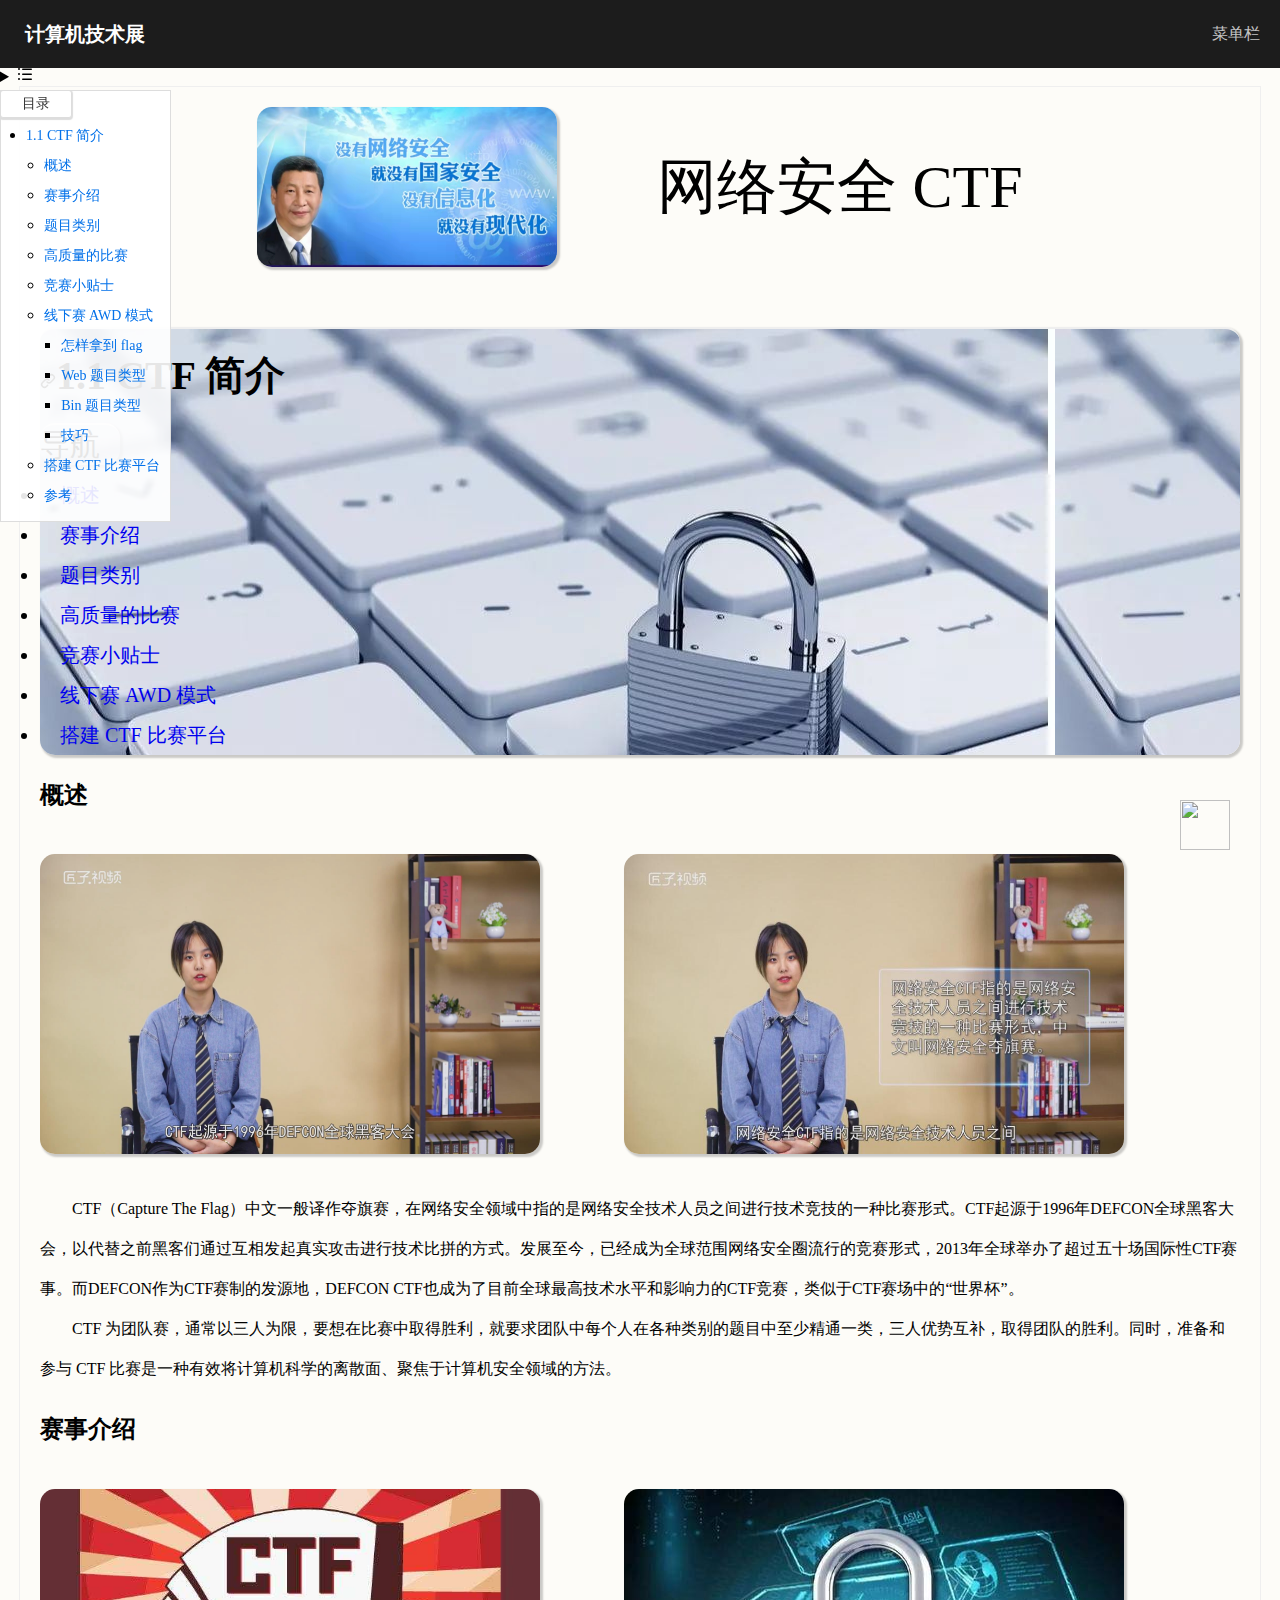
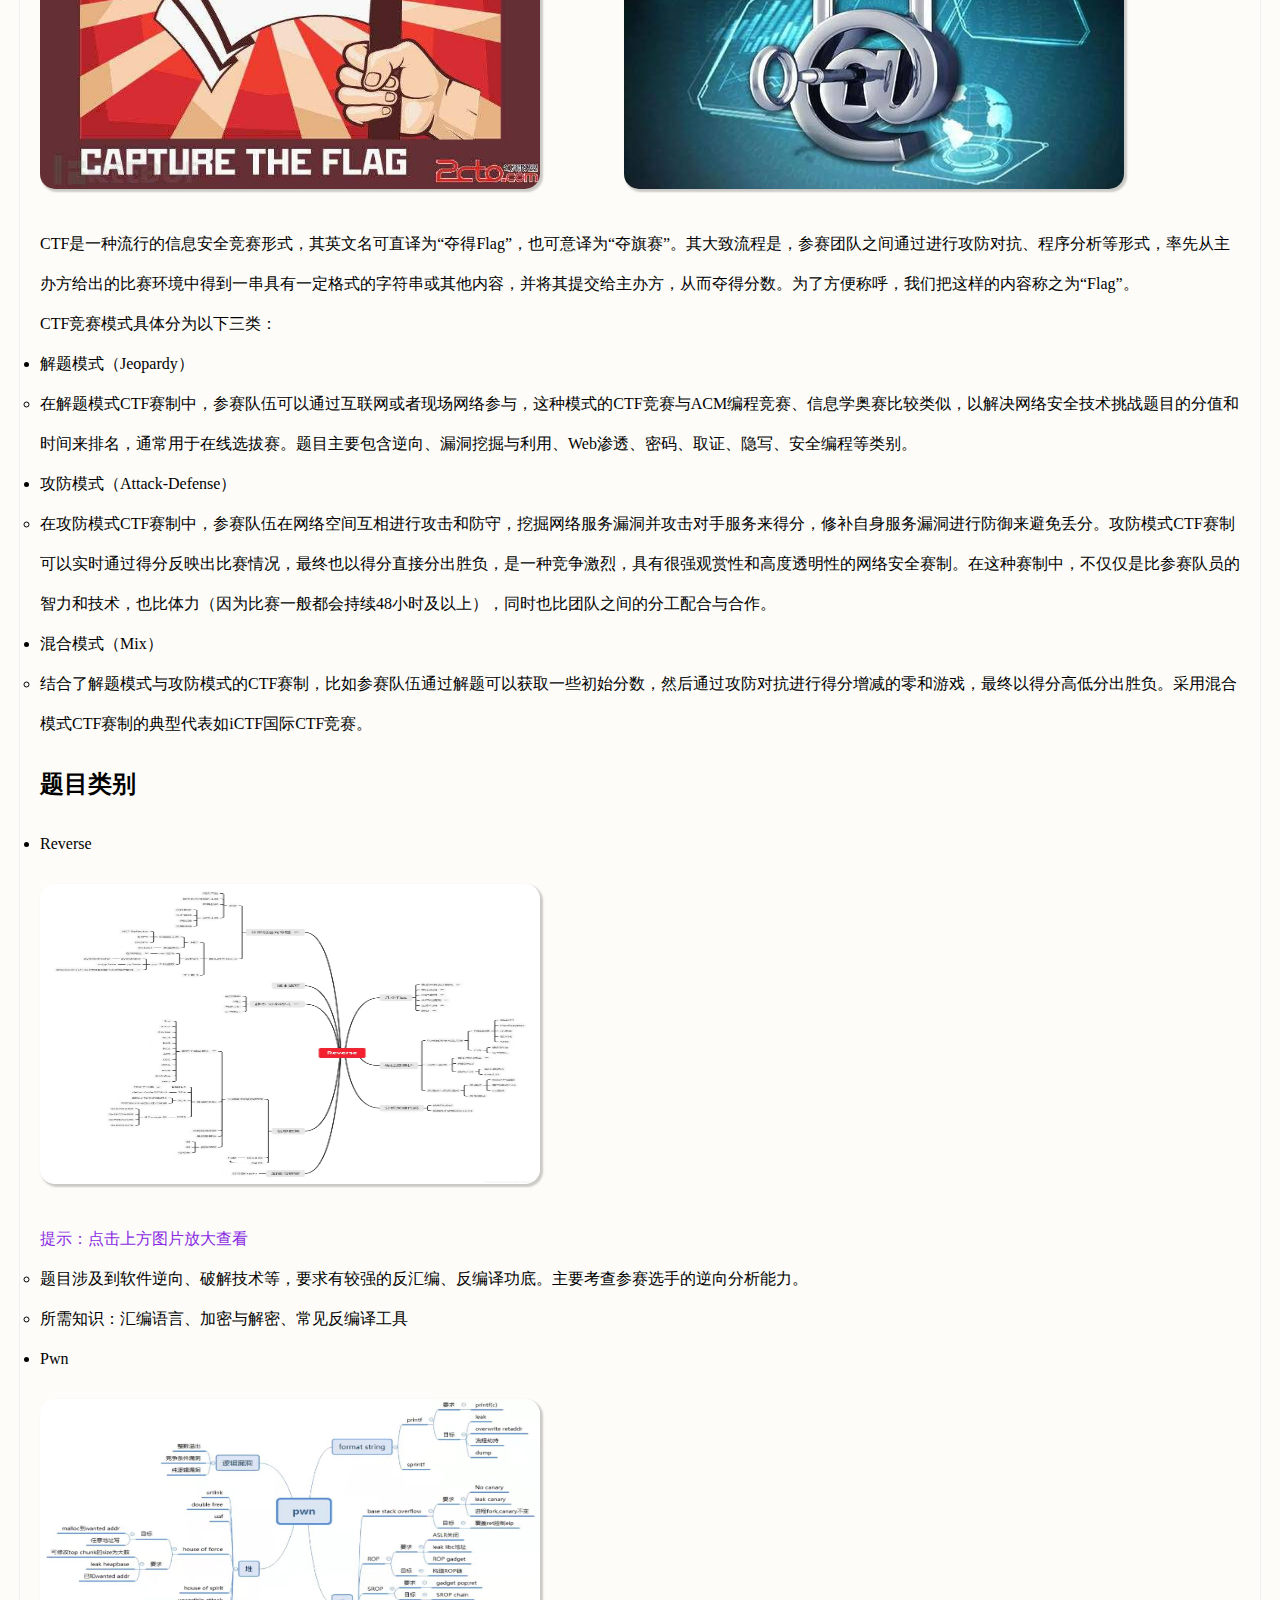
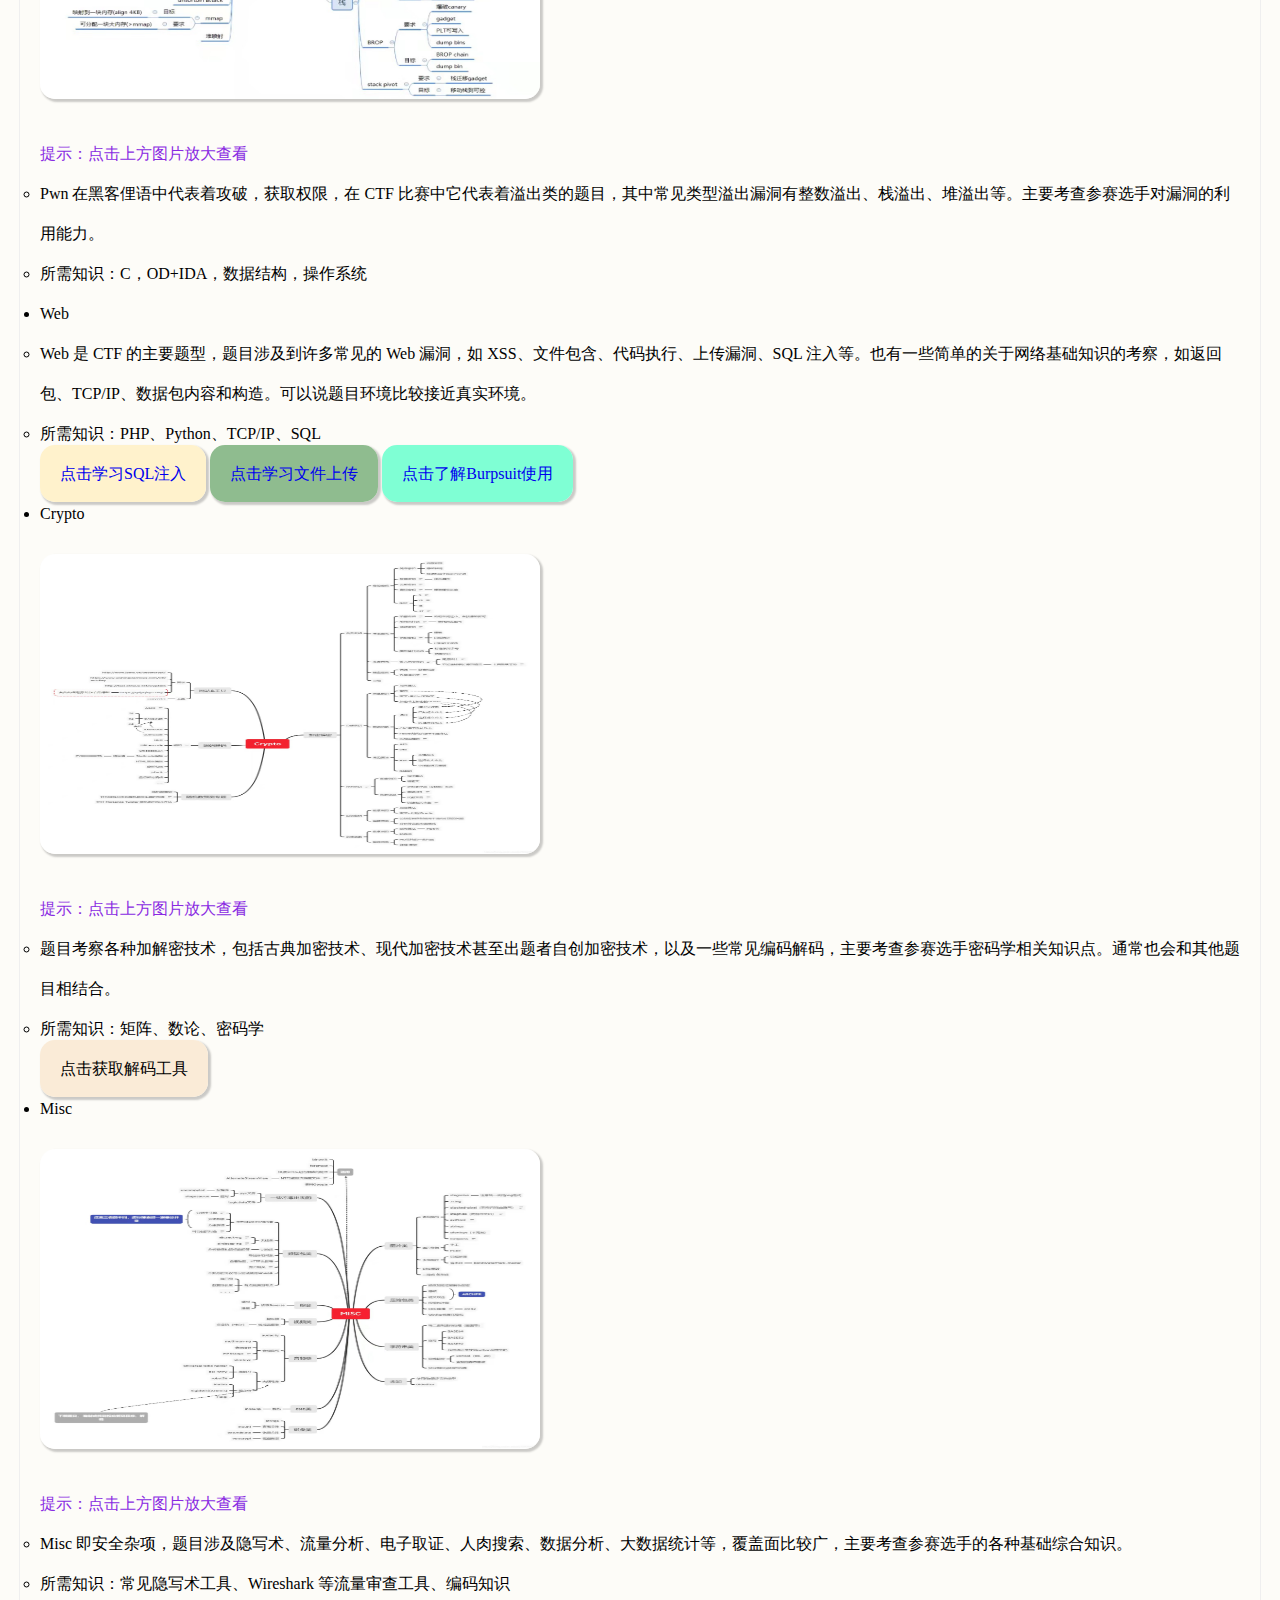
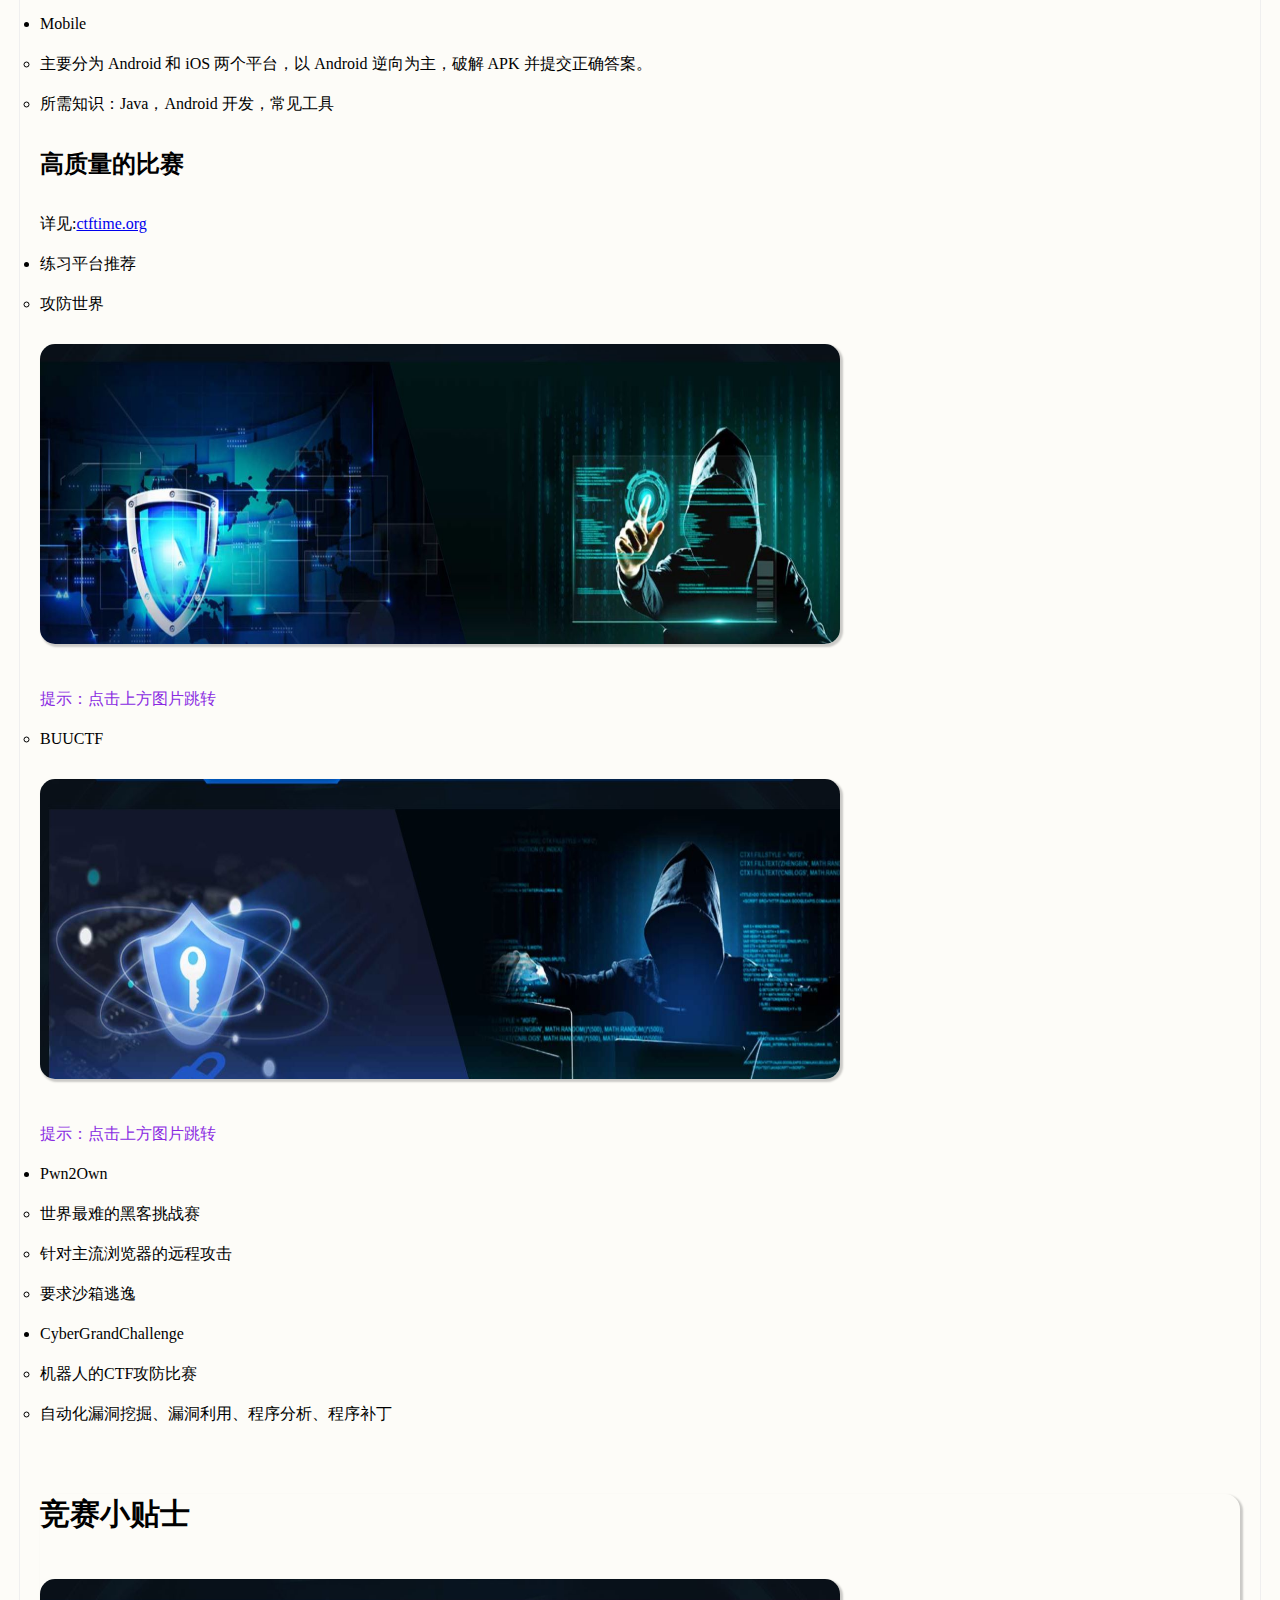
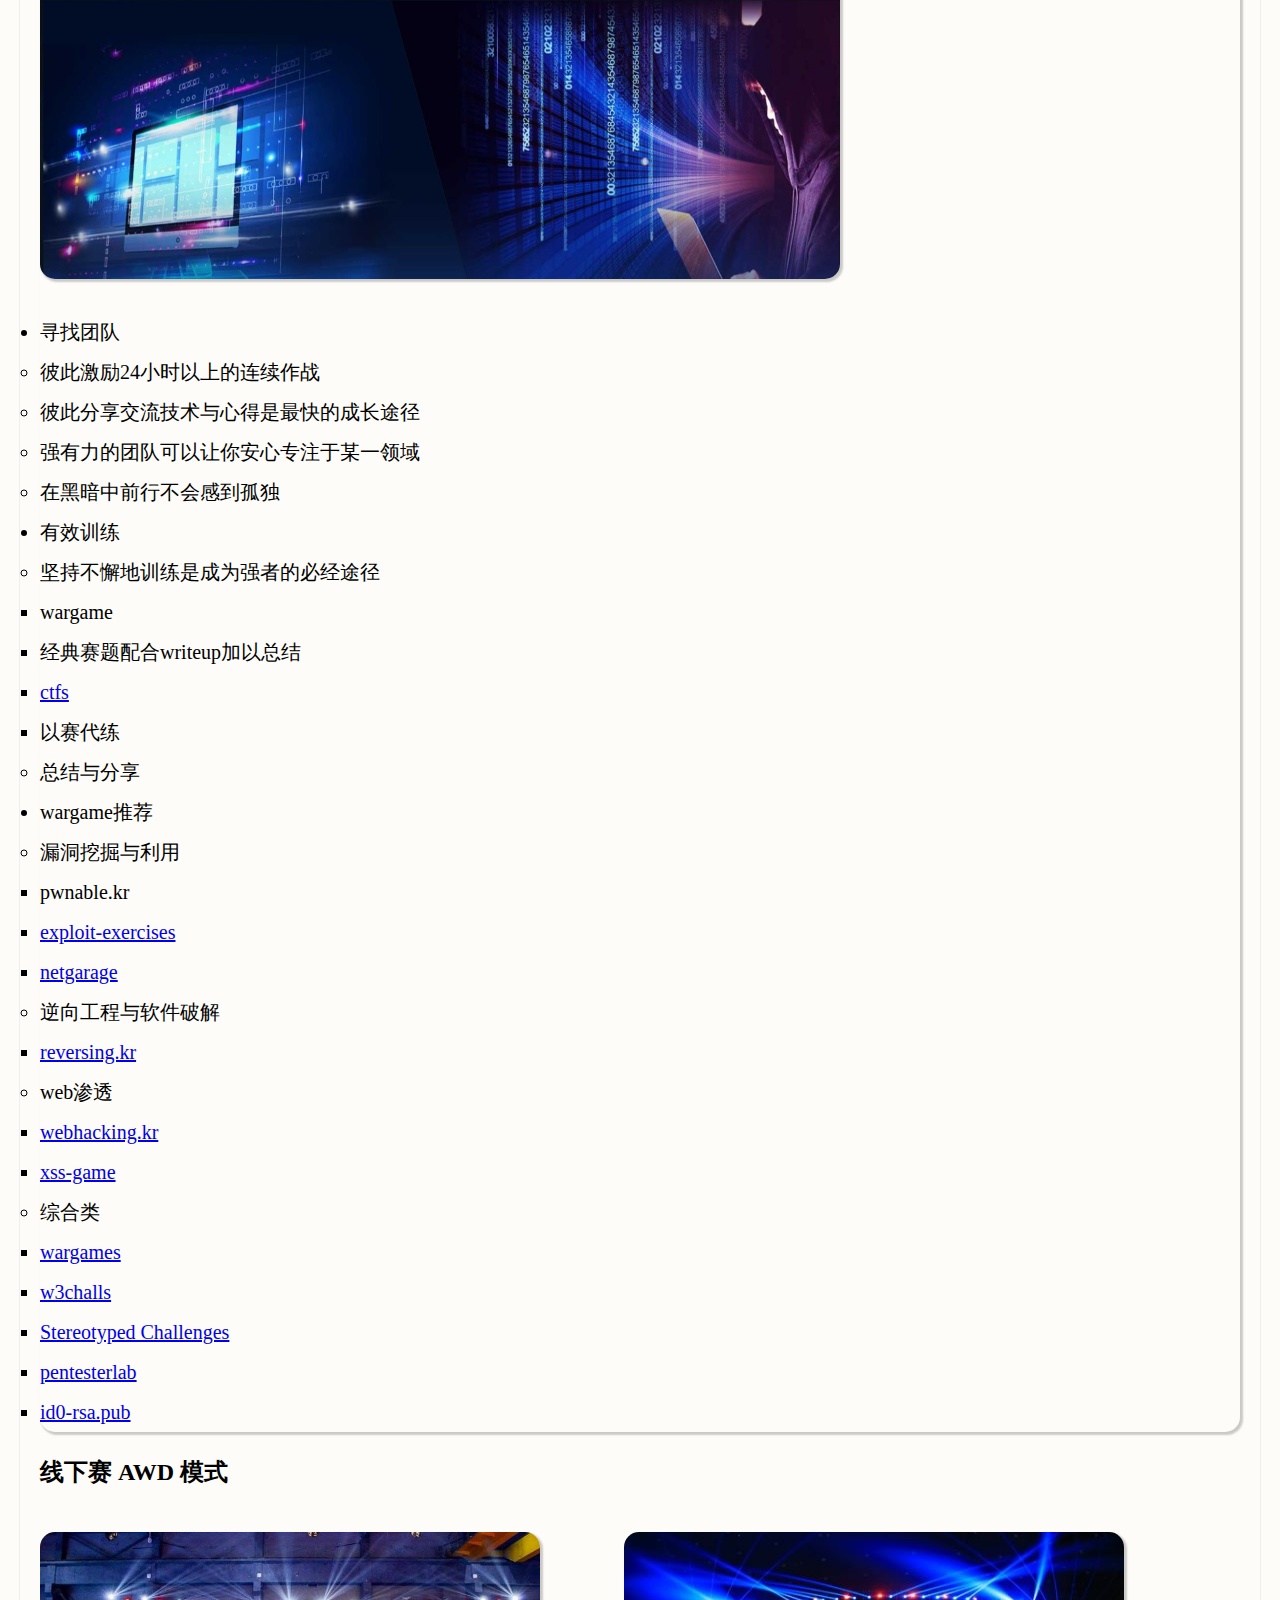
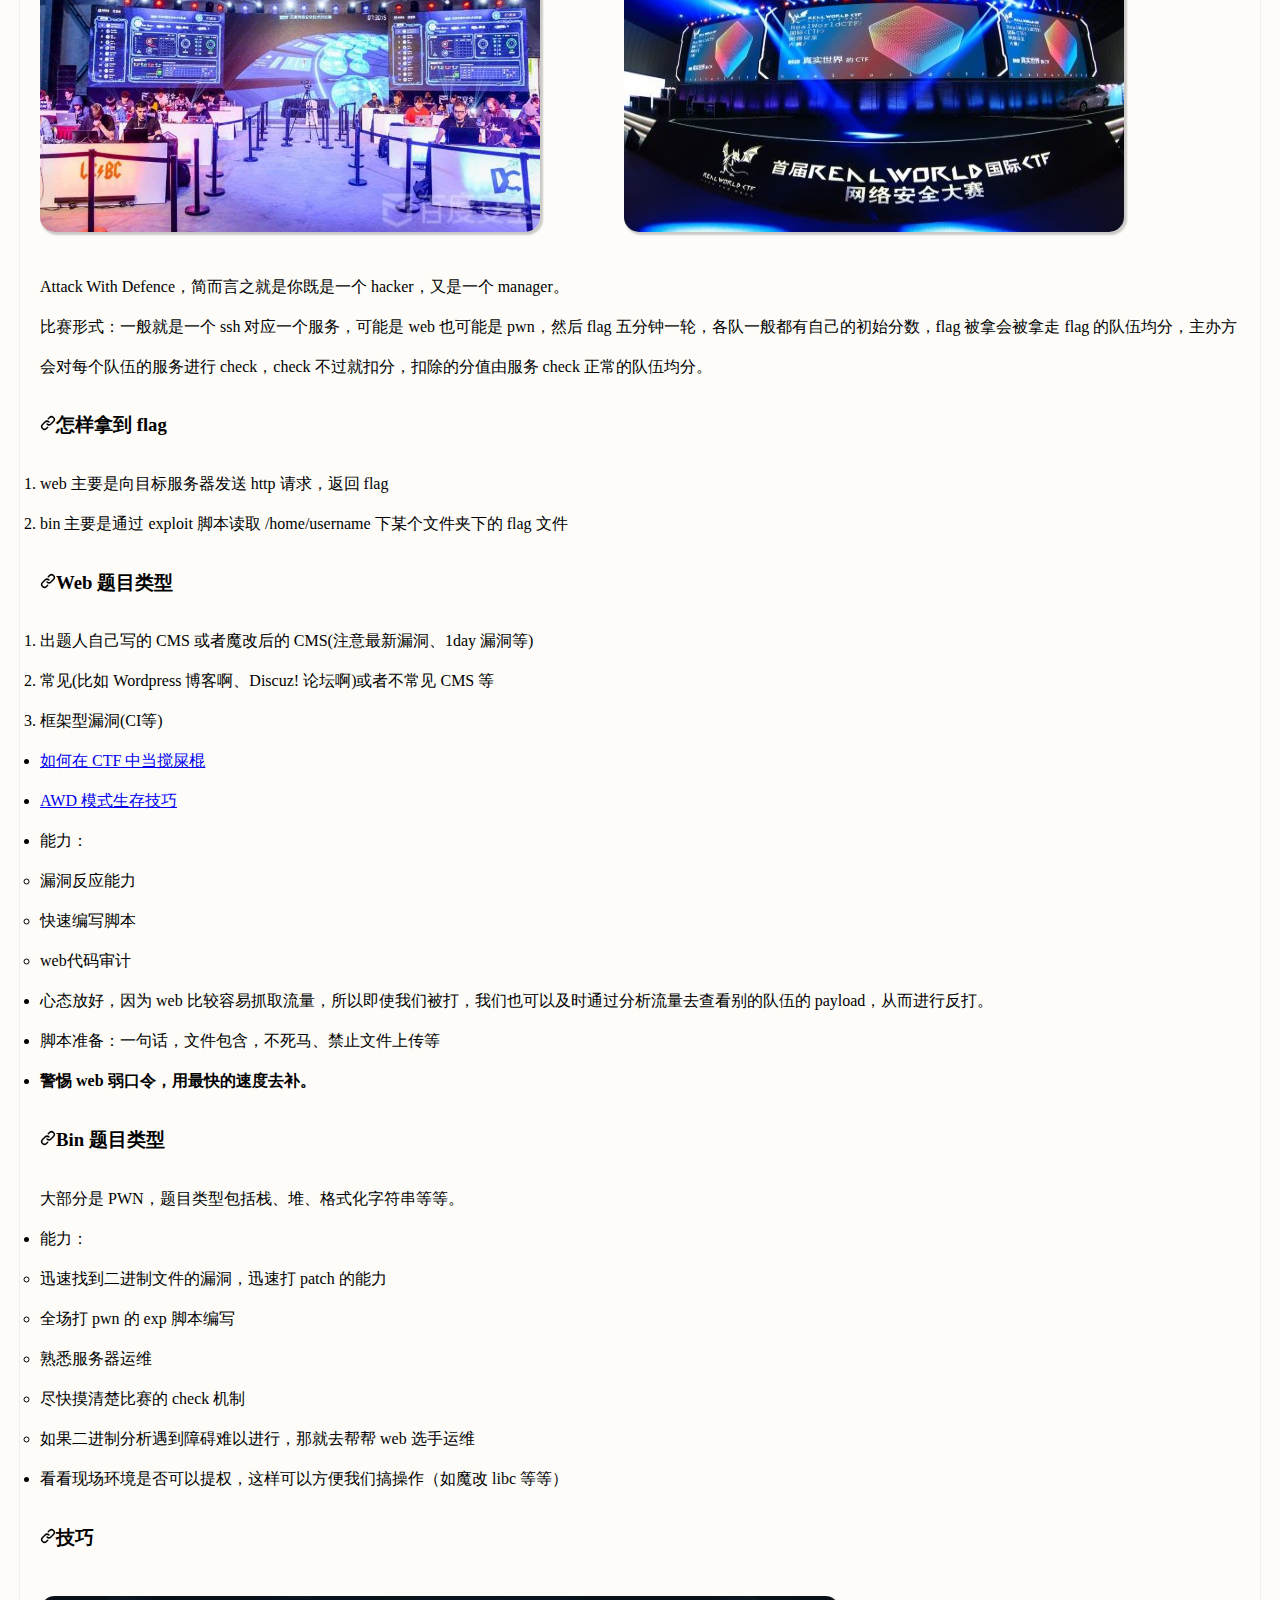
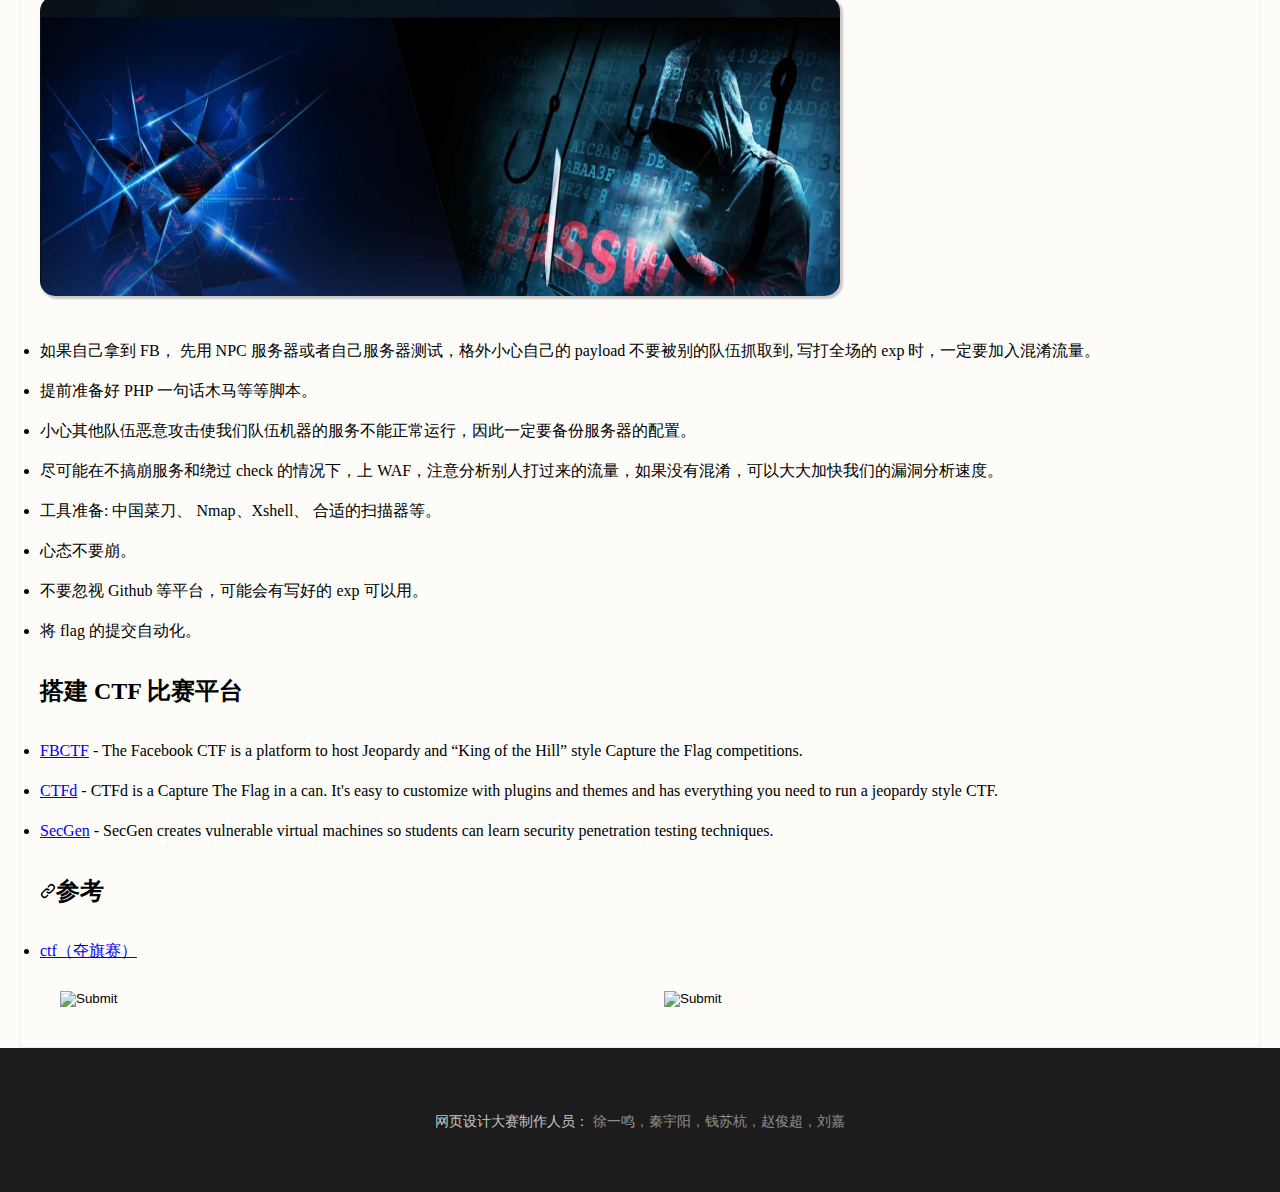
==== commit 2668ffa1: "Update g1.html" ====
--- a/g1.html
+++ b/g1.html
@@ -219,7 +219,7 @@
         <p dir="auto"style="text-indent: 2em"  style="line-height: 40px">CTF 为团队赛，通常以三人为限，要想在比赛中取得胜利，就要求团队中每个人在各种类别的题目中至少精通一类，三人优势互补，取得团队的胜利。同时，准备和参与 CTF 比赛是一种有效将计算机科学的离散面、聚焦于计算机安全领域的方法。</p>
         <h2 dir="auto"><a href="#" name="p2"></a>赛事介绍</h2>
         <div class="images1">
-            <img src="picture/g-six-3.jpg" alt="" class="img1" style="margin-right: 80px">
+            <img src="picture/g-six-3.JPG" alt="" class="img1" style="margin-right: 80px">
             <img src="picture/g-six-4.JPG" alt="" class="img1">
         </div>
         <p dir="auto">CTF是一种流行的信息安全竞赛形式，其英文名可直译为“夺得Flag”，也可意译为“夺旗赛”。其大致流程是，参赛团队之间通过进行攻防对抗、程序分析等形式，率先从主办方给出的比赛环境中得到一串具有一定格式的字符串或其他内容，并将其提交给主办方，从而夺得分数。为了方便称呼，我们把这样的内容称之为“Flag”。</p>
@@ -351,12 +351,12 @@
                 <ul dir="auto">
                     <li>攻防世界</li>
                     <a href="https://adworld.xctf.org.cn/">
-                        <img src="picture/g-six-10.jpg" alt="" class="img0">
+                        <img src="picture/g-six-10.JPG" alt="" class="img0">
                     </a>
                     <p style="color: blueviolet">提示：点击上方图片跳转</p>
                     <li>BUUCTF</li>
                     <a href="https://buuoj.cn/">
-                        <img src="picture/g-six-11.jpg" alt="" class="img0">
+                        <img src="picture/g-six-11.JPG" alt="" class="img0">
                     </a>
                     <p style="color: blueviolet">提示：点击上方图片跳转</p>
                 </ul>
@@ -377,7 +377,7 @@
         </ul>
         <div class="box2">
         <h2 dir="auto"><a href="#" name="p5"></a>竞赛小贴士</h2>
-        <img src="picture/g-six-12.jpg" alt="" class="img0">
+        <img src="picture/g-six-12.JPG" alt="" class="img0">
         <ul dir="auto">
             <li>寻找团队
                 <ul dir="auto">
@@ -480,7 +480,7 @@
             <li>看看现场环境是否可以提权，这样可以方便我们搞操作（如魔改 libc 等等）</li>
         </ul>
         <h3 dir="auto"><a id="user-content-技巧" class="anchor" aria-hidden="true" href="#技巧"><svg class="octicon octicon-link" viewBox="0 0 16 16" version="1.1" width="16" height="16" aria-hidden="true"><path fill-rule="evenodd" d="M7.775 3.275a.75.75 0 001.06 1.06l1.25-1.25a2 2 0 112.83 2.83l-2.5 2.5a2 2 0 01-2.83 0 .75.75 0 00-1.06 1.06 3.5 3.5 0 004.95 0l2.5-2.5a3.5 3.5 0 00-4.95-4.95l-1.25 1.25zm-4.69 9.64a2 2 0 010-2.83l2.5-2.5a2 2 0 012.83 0 .75.75 0 001.06-1.06 3.5 3.5 0 00-4.95 0l-2.5 2.5a3.5 3.5 0 004.95 4.95l1.25-1.25a.75.75 0 00-1.06-1.06l-1.25 1.25a2 2 0 01-2.83 0z"></path></svg></a>技巧</h3>
-        <img src="picture/g-six-13.jpg" alt="" class="img0">
+        <img src="picture/g-six-13.JPG" alt="" class="img0">
         <ul dir="auto">
             <li>如果自己拿到 FB， 先用 NPC 服务器或者自己服务器测试，格外小心自己的 payload 不要被别的队伍抓取到, 写打全场的 exp 时，一定要加入混淆流量。</li>
             <li>提前准备好 PHP 一句话木马等等脚本。</li>
@@ -556,4 +556,4 @@
         }
     });
 </script>
-</html>+</html>
